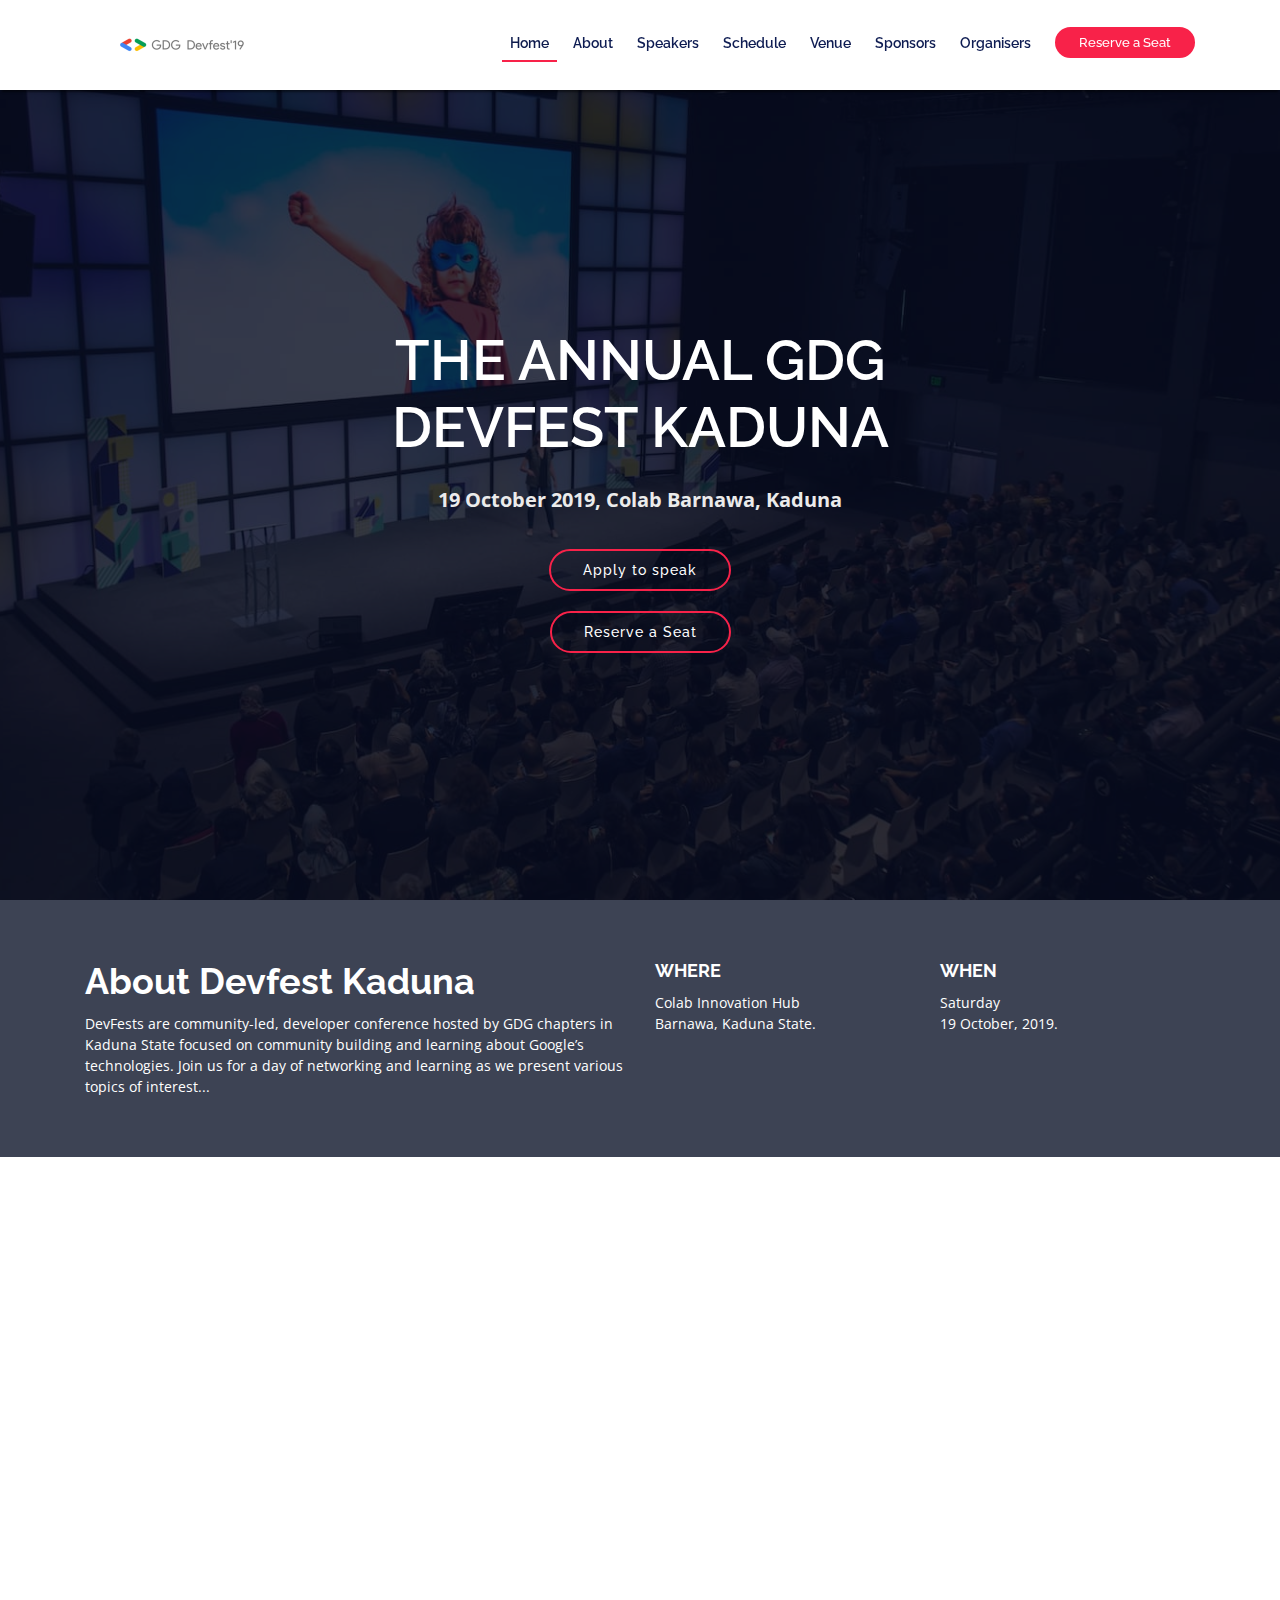
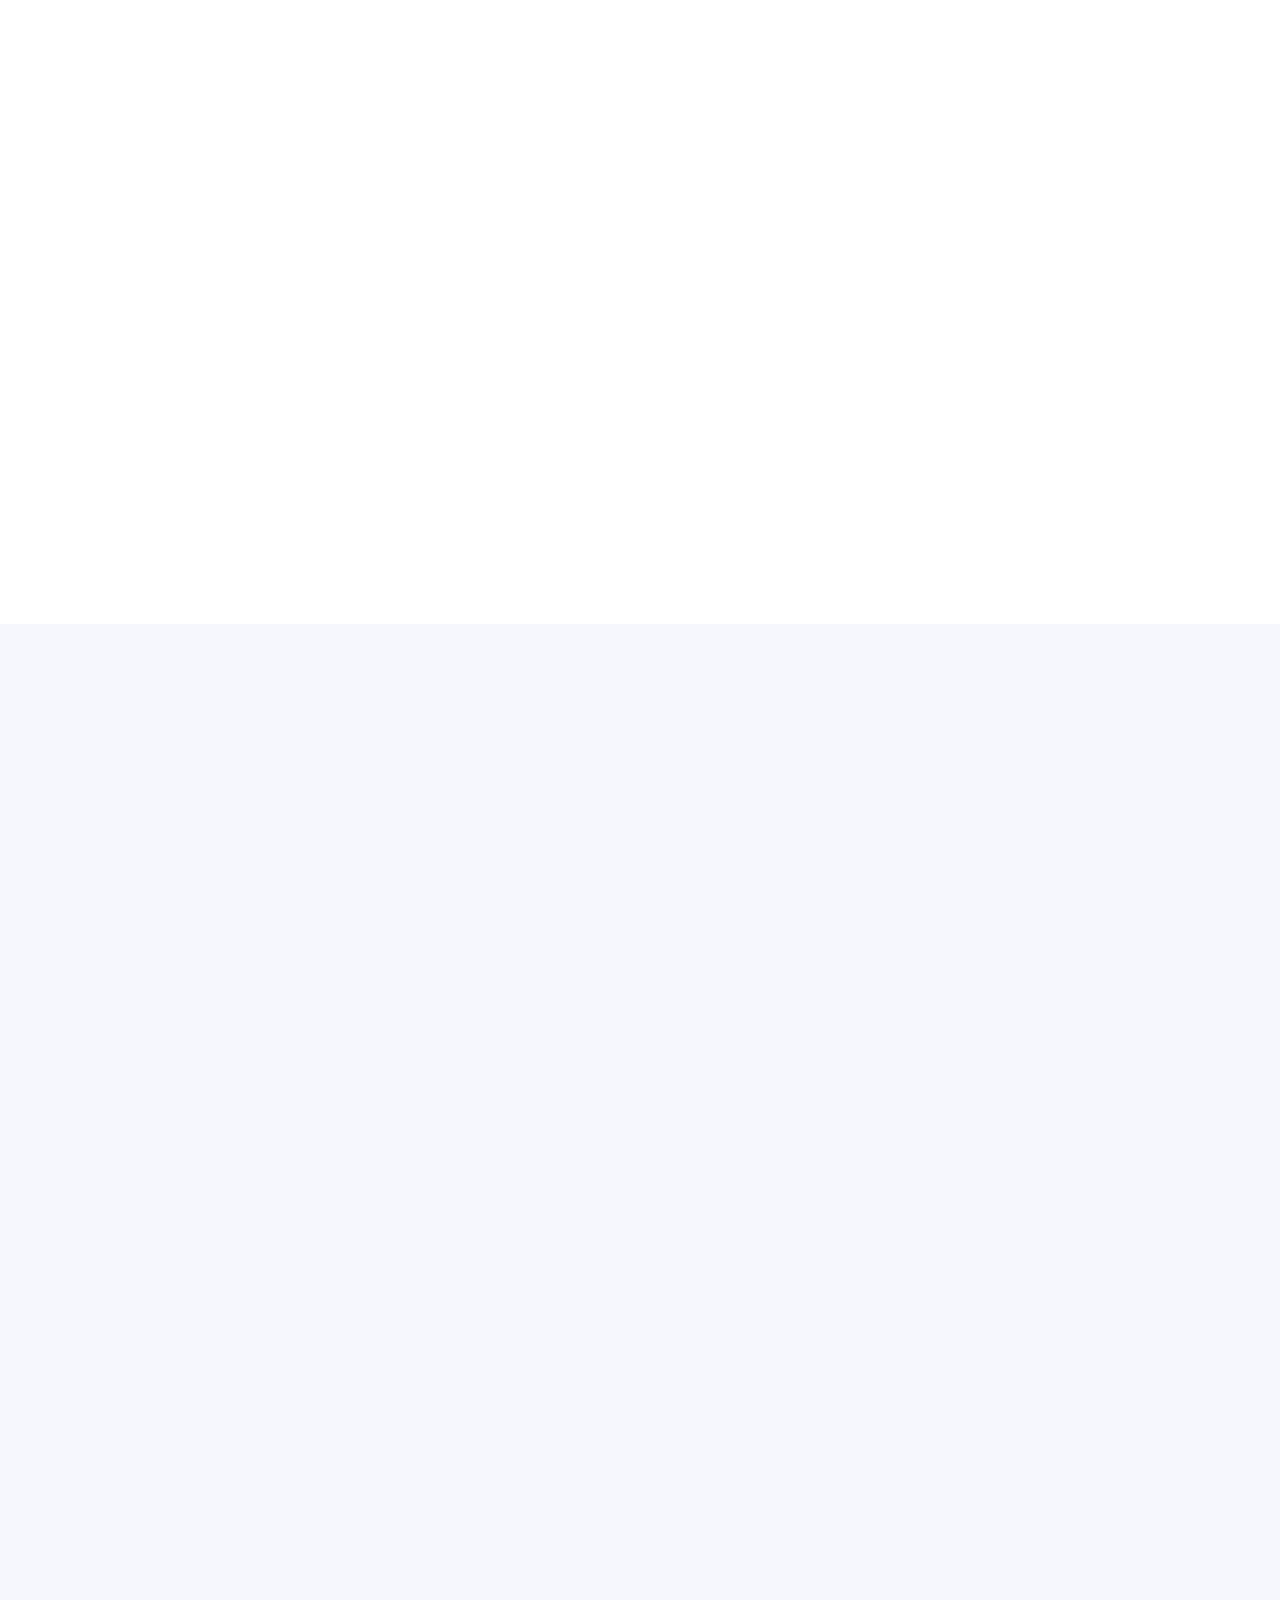
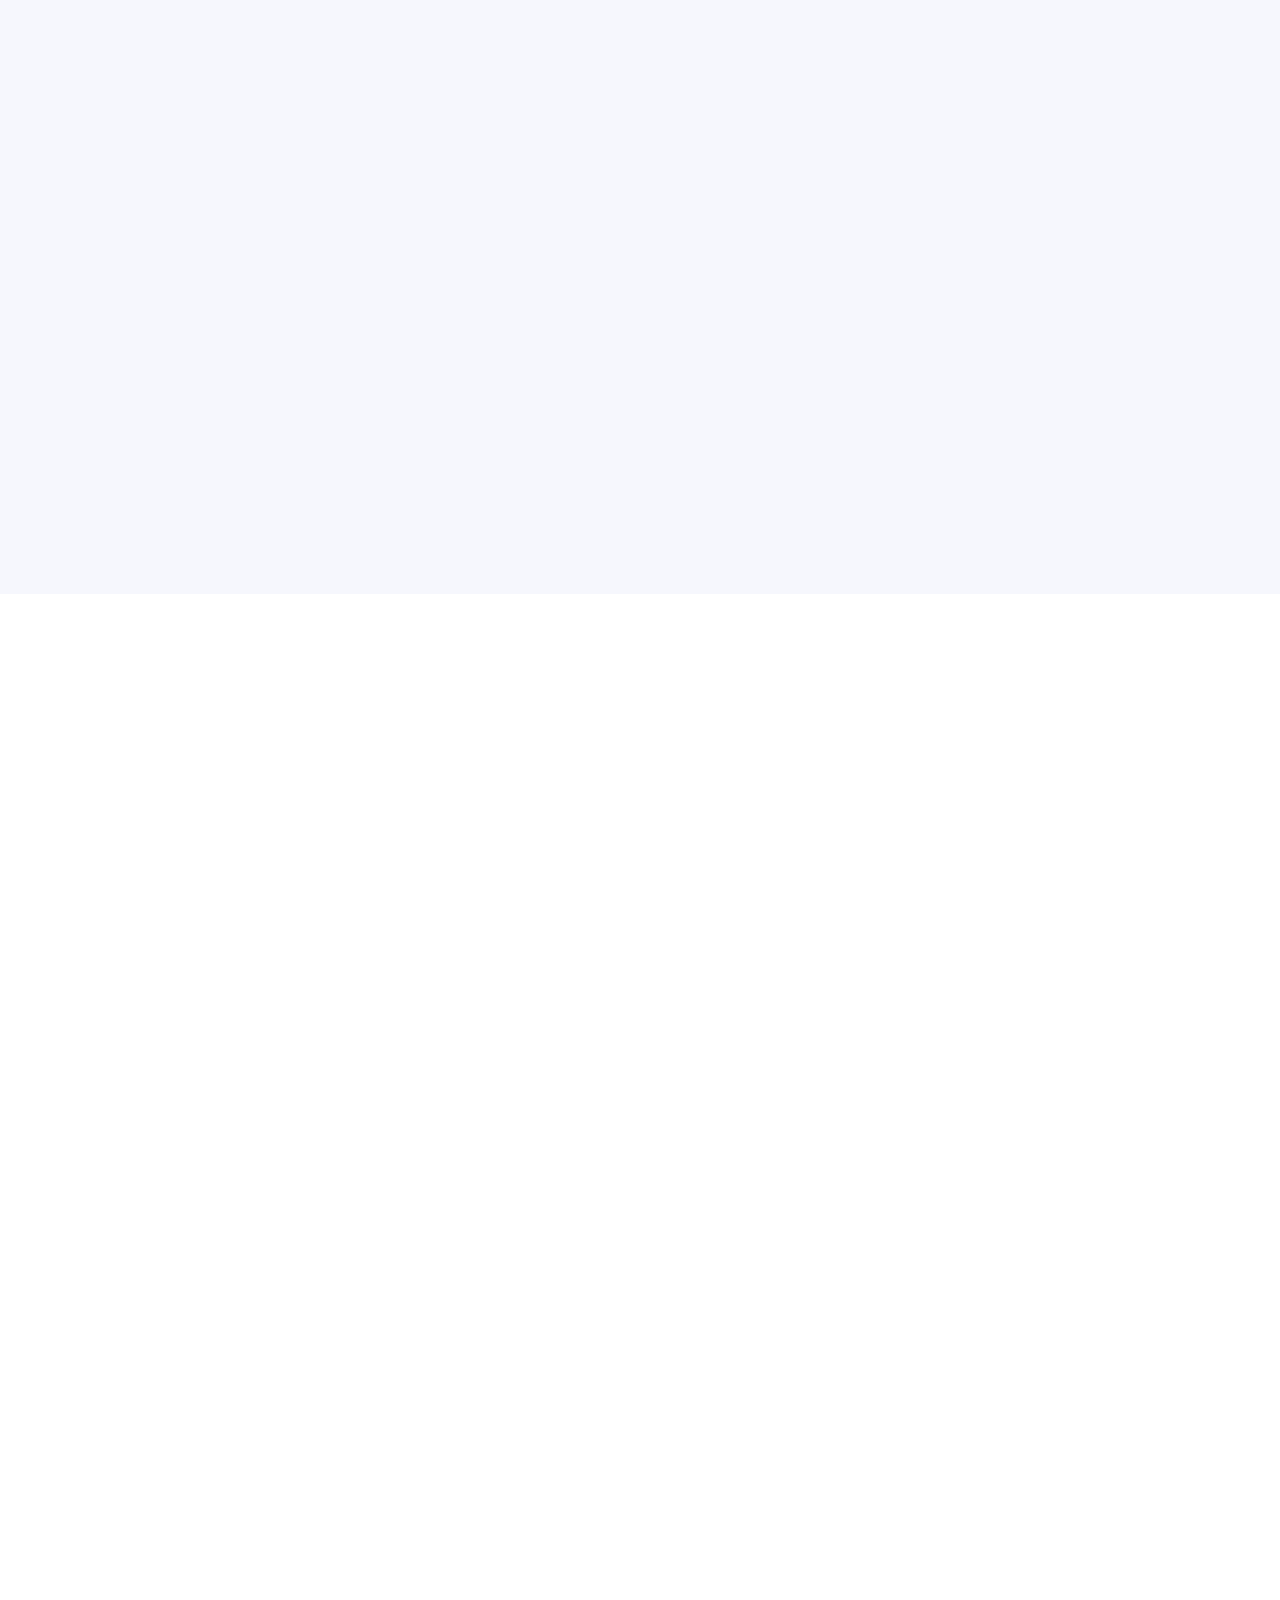
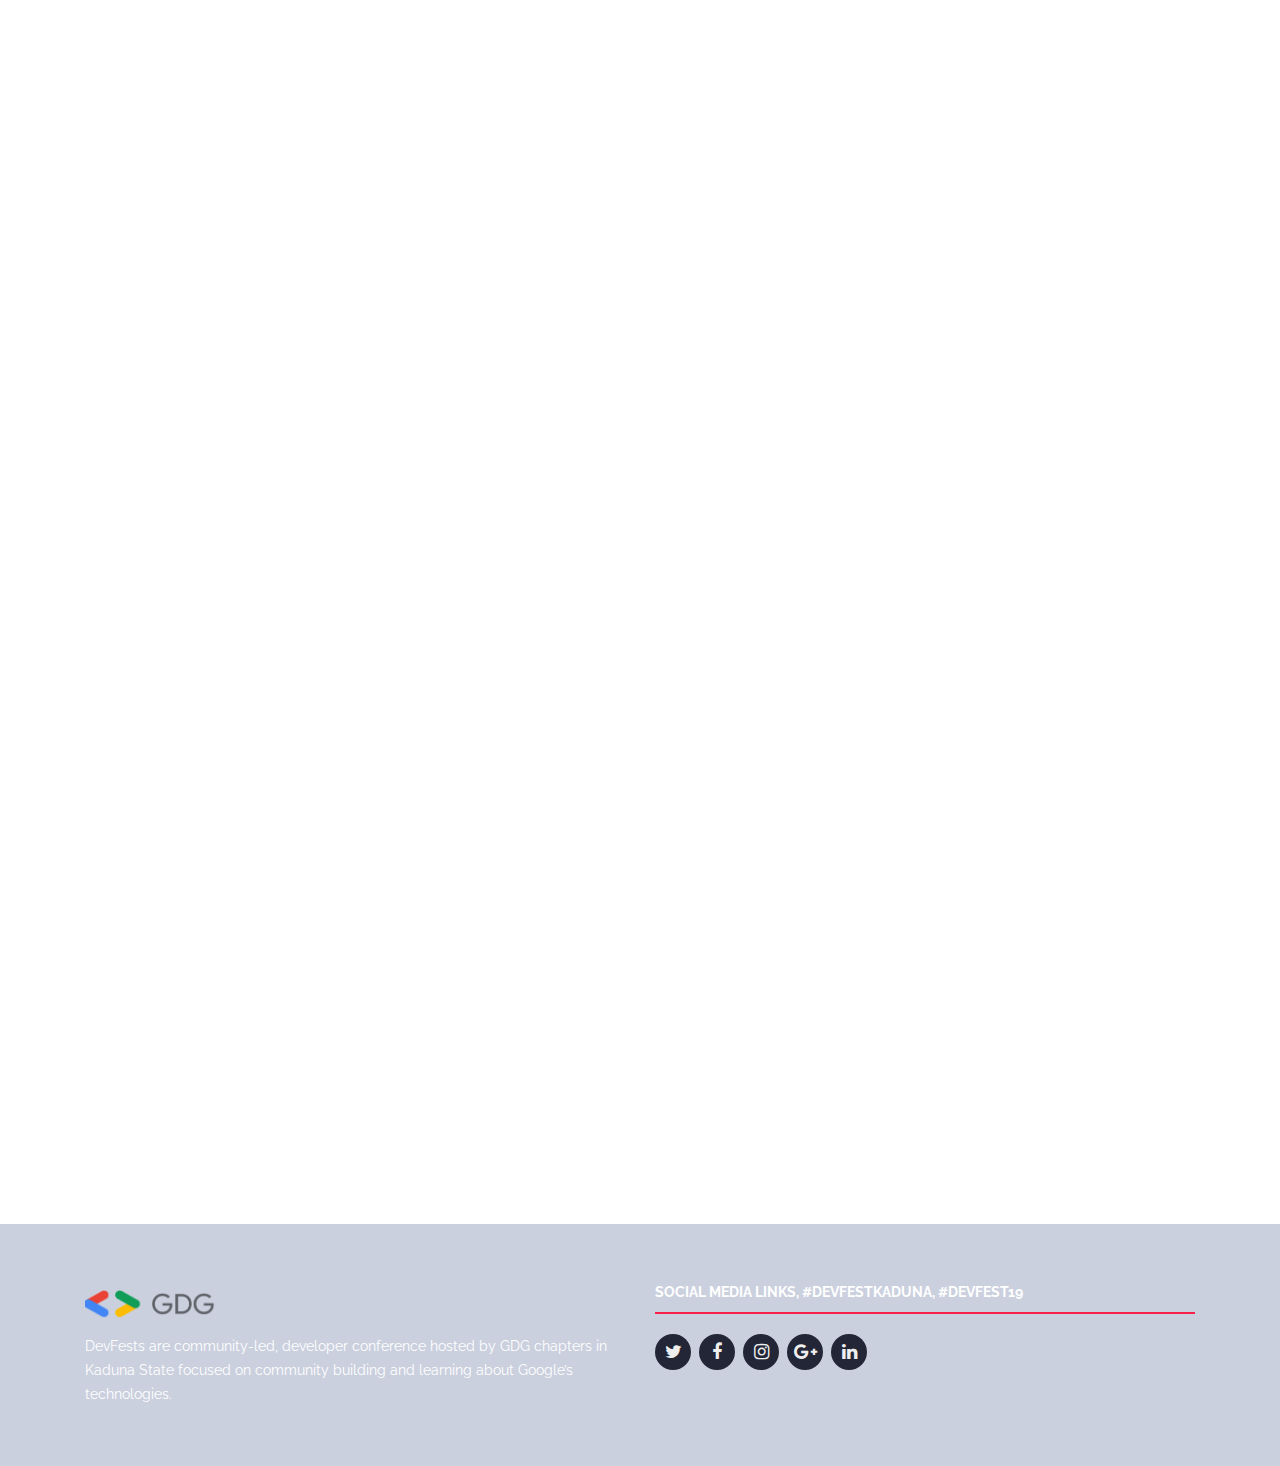
==== index.html @ f3fe5ee1 "Changed some images" ====
<!DOCTYPE html>
<html lang="en">

<head>
  <meta charset="utf-8">
  <title>Devfest - Kaduna 2019</title>
  <meta content="width=device-width, initial-scale=1.0" name="viewport">
  <meta content="" name="keywords">
  <meta content="" name="description">

  <!-- Favicons -->
  <link href="img/favicon.png" rel="icon">
  <link href="img/apple-touch-icon.png" rel="apple-touch-icon">

  <!-- Google Fonts -->
  <link href="https://fonts.googleapis.com/css?family=Open+Sans:300,300i,400,400i,700,700i|Raleway:300,400,500,700,800" rel="stylesheet">

  <!-- Bootstrap CSS File -->
  <link href="lib/bootstrap/css/bootstrap.min.css" rel="stylesheet">

  <!-- Libraries CSS Files -->
  <link href="lib/font-awesome/css/font-awesome.min.css" rel="stylesheet">
  <link href="lib/animate/animate.min.css" rel="stylesheet">
  <link href="lib/venobox/venobox.css" rel="stylesheet">
  <link href="lib/owlcarousel/assets/owl.carousel.min.css" rel="stylesheet">

  <!-- Main Stylesheet File -->
  <link href="css/style.css" rel="stylesheet">

</head>

<body>

  <!--==========================
    Header
  ============================-->
  <header id="header">
    <div class="container">

      <div id="logo" class="pull-left">
        <!-- Uncomment below if you prefer to use a text logo -->
        <!-- <h1><a href="#main">Devfest<span>o</span>Kaduna</a></h1> -->
        <a href="#intro" class="scrollto"><img src="img/devfest.png" alt="" title=""></a>
      </div>

      <nav id="nav-menu-container">
        <ul class="nav-menu">
          <li class="menu-active"><a href="#intro">Home</a></li>
          <li><a href="#about">About</a></li>
          <li><a href="#speakers">Speakers</a></li>
          <li><a href="#schedule">Schedule</a></li>
          <li><a href="#venue">Venue</a></li>
          <li><a href="#sponsors">Sponsors</a></li>
          <li><a href="#organisers">Organisers</a></li>
          <li class="reserve"><a href="https://www.meetup.com/GCDCKaduna/events/262393968/">Reserve a Seat</a></li>
        </ul>
      </nav><!-- #nav-menu-container -->
    </div>
  </header><!-- #header -->

  <!--==========================
    Intro Section
  ============================-->
  <section id="intro">
    <div class="intro-container wow fadeIn">
      <h1 class="mb-4 pb-0">The Annual GDG<br> DEVFEST Kaduna</h1>
      <p class="mb-4 pb-0">19 October 2019, Colab Barnawa, Kaduna</p>
      <a href="https://forms.gle/TFQgz3A8ySvVRJBF6" class="about-btn">Apply to speak</a>
      <a href="https://www.meetup.com/GCDCKaduna/events/262393968/" class="about-btn">Reserve a Seat</a>
    </div>
  </section>

  <main id="main">

    <!--==========================
      About Section
    ============================-->
    <section id="about">
      <div class="container">
        <div class="row">
          <div class="col-lg-6">
            <h2>About Devfest Kaduna</h2>
            <p>DevFests are community-led, developer conference hosted by GDG chapters in Kaduna State 
              focused on community building and learning about Google’s technologies.
              Join us for a day of networking and learning as we present various topics of interest...</p>
          </div>
          <div class="col-lg-3">
            <h3>Where</h3>
            <p>Colab Innovation Hub <br>Barnawa, Kaduna State.</p>
          </div>
          <div class="col-lg-3">
            <h3>When</h3>
            <p>Saturday <br>19 October, 2019.</p>
          </div>
        </div>
      </div>
    </section>

    <!--==========================
      Speakers Section
    ============================-->
    <section id="speakers" class="wow fadeInUp">
      <div class="container">
        <div class="section-header">
          <h2>Event Speakers</h2>
          <p>Best in class expert speakers who have extensive knowledge of the topic. All speakers are curated by the panel of experts.</p>
          <div class=" row mt-4 justify-content-center">
            <a href="https://forms.gle/TFQgz3A8ySvVRJBF6" class="about-btn">Apply to speak</a>
          </div>
        </div>

        <div class="row">
          <div class="col-lg-4 col-md-6">
            <div class="speaker">
              <img src="img/speakers/user_male.jpg" alt="Speaker 1" class="img-fluid">
              <div class="details">
                <h3><a href="speaker-details.html">Brenden Legros</a></h3>
                <p>Quas alias incidunt</p>
                <div class="social">
                  <a href=""><i class="fa fa-twitter"></i></a>
                  <a href=""><i class="fa fa-facebook"></i></a>
                  <a href=""><i class="fa fa-google-plus"></i></a>
                  <a href=""><i class="fa fa-linkedin"></i></a>
                </div>
              </div>
            </div>
          </div>
          <div class="col-lg-4 col-md-6">
            <div class="speaker">
              <img src="img/speakers/user_male.jpg" alt="Speaker 2" class="img-fluid">
              <div class="details">
                <h3><a href="speaker-details.html">Hubert Hirthe</a></h3>
                <p>Consequuntur odio aut</p>
                <div class="social">
                  <a href=""><i class="fa fa-twitter"></i></a>
                  <a href=""><i class="fa fa-facebook"></i></a>
                  <a href=""><i class="fa fa-google-plus"></i></a>
                  <a href=""><i class="fa fa-linkedin"></i></a>
                </div>
              </div>
            </div>
          </div>
          <div class="col-lg-4 col-md-6">
            <div class="speaker">
              <img src="img/speakers/user_female.jpg" alt="Speaker 3" class="img-fluid">
              <div class="details">
                <h3><a href="speaker-details.html">Cole Emmerich</a></h3>
                <p>Fugiat laborum et</p>
                <div class="social">
                  <a href=""><i class="fa fa-twitter"></i></a>
                  <a href=""><i class="fa fa-facebook"></i></a>
                  <a href=""><i class="fa fa-google-plus"></i></a>
                  <a href=""><i class="fa fa-linkedin"></i></a>
                </div>
              </div>
            </div>
          </div>
          <div class="col-lg-4 col-md-6">
            <div class="speaker">
              <img src="img/speakers/user_male.jpg" alt="Speaker 4" class="img-fluid">
              <div class="details">
                <h3><a href="speaker-details.html">Jack Christiansen</a></h3>
                <p>Debitis iure vero</p>
                <div class="social">
                  <a href=""><i class="fa fa-twitter"></i></a>
                  <a href=""><i class="fa fa-facebook"></i></a>
                  <a href=""><i class="fa fa-google-plus"></i></a>
                  <a href=""><i class="fa fa-linkedin"></i></a>
                </div>
              </div>
            </div>
          </div>
          <div class="col-lg-4 col-md-6">
            <div class="speaker">
              <img src="img/speakers/user_female.jpg" alt="Speaker 5" class="img-fluid">
              <div class="details">
                <h3><a href="speaker-details.html">Alejandrin Littel</a></h3>
                <p>Qui molestiae natus</p>
                <div class="social">
                  <a href=""><i class="fa fa-twitter"></i></a>
                  <a href=""><i class="fa fa-facebook"></i></a>
                  <a href=""><i class="fa fa-google-plus"></i></a>
                  <a href=""><i class="fa fa-linkedin"></i></a>
                </div>
              </div>
            </div>
          </div>
          <div class="col-lg-4 col-md-6">
            <div class="speaker">
              <img src="img/speakers/user_male.jpg" alt="Speaker 6" class="img-fluid">
              <div class="details">
                <h3><a href="speaker-details.html">Willow Trantow</a></h3>
                <p>Non autem dicta</p>
                <div class="social">
                  <a href=""><i class="fa fa-twitter"></i></a>
                  <a href=""><i class="fa fa-facebook"></i></a>
                  <a href=""><i class="fa fa-google-plus"></i></a>
                  <a href=""><i class="fa fa-linkedin"></i></a>
                </div>
              </div>
            </div>
          </div>
        </div>
      </div>

    </section>

    <!--==========================
      Schedule Section
    ============================-->
    <section id="schedule" class="section-with-bg">
      <div class="container wow fadeInUp">
        <div class="section-header">
          <h2>Event Schedule</h2>
          <p>Here is our event schedule</p>
        </div>


        <h3 class="sub-heading">This event is completely free, and you get to catch up wilth the 
          latest google techonlogies and swags will be available with some awesome perks and goodies!</h3>

        <div class="row justify-content-center">

          <!-- Schedule Day -->
          <div class="col-lg-9 fade show active" id="day-1">

            <div class="row schedule-item">
              <div class="col-md-2"><time>09:00 AM</time></div>
              <div class="col-md-10">
                <h4>Arrivals & Registration</h4>
                <p>Attendees are expected to register before entering the event hall.</p>
              </div>
            </div>

            <div class="row schedule-item">
              <div class="col-md-2"><time>10:00 AM</time></div>
              <div class="col-md-10">
                <h4>Networking</h4>
                <p>Ice Breaker and Networking</p>
              </div>
            </div>

            <div class="row schedule-item">
              <div class="col-md-2"><time>10:30 AM</time></div>
              <div class="col-md-10">
                <div class="speaker">
                  <img src="img/speakers/user.jpg" alt="Speaker name">
                </div>
                <h4>Keynote <span>Speaker name</span></h4>
                <p>Devfest Keynote.</p>
              </div>
            </div>

            <div class="row schedule-item">
              <div class="col-md-2"><time>10:00 AM</time></div>
              <div class="col-md-10">
                <h4>Breakfast</h4>
                <p>Breakfast for all attendees</p>
              </div>
            </div>

            <div class="row schedule-item">
              <div class="col-md-2"><time>11:00 AM</time></div>
              <div class="col-md-10">
                <div class="speaker">
                  <img src="img/speakers/user.jpg" alt="Speaker's name">
                </div>
                <h4>Topic of discussion. <span>Speaker's name</span></h4>
                <p>Topic description...</p>
              </div>
            </div>

            <div class="row schedule-item">
              <div class="col-md-2"><time>11:30 AM</time></div>
              <div class="col-md-10">
                <div class="speaker">
                  <img src="img/speakers/user.jpg" alt="Speaker's name">
                </div>
                <h4>Topic of discussion. <span>Speaker's name</span></h4>
                <p>Topic description...</p>
              </div>
            </div>

            <div class="row schedule-item">
              <div class="col-md-2"><time>12:00 PM</time></div>
              <div class="col-md-10">
                <div class="speaker">
                  <img src="img/speakers/user.jpg" alt="Speaker's name">
                </div>
                <h4>Topic of discussion.  <span>Speaker's name</span></h4>
                <p>Topic description...</p>
              </div>
            </div>

            <div class="row schedule-item">
              <div class="col-md-2"><time>12:30 PM</time></div>
              <div class="col-md-10">
                <div class="speaker">
                  <img src="img/speakers/user.jpg" alt="Speaker's name">
                </div>
                <h4>Topic of discussion.  <span>Speaker's name</span></h4>
                <p>Topic description...</p>
              </div>
            </div>

            <div class="row schedule-item">
              <div class="col-md-2"><time>01:00 PM</time></div>
              <div class="col-md-10">
                <div class="speaker">
                  <img src="img/speakers/user.jpg" alt="Speaker's name">
                </div>
                <h4>Topic of discussion.  <span>Speaker's name</span></h4>
                <p>Topic description...</p>
              </div>
            </div>

            <div class="row schedule-item">
              <div class="col-md-2"><time>01:30 PM</time></div>
              <div class="col-md-10">
                <div class="speaker">
                  <img src="img/speakers/user.jpg" alt="Speaker's name">
                </div>
                <h4>Topic of discussion.  <span>Speaker's name</span></h4>
                <p>Topic description...</p>
              </div>
            </div>

            <div class="row schedule-item">
              <div class="col-md-2"><time>02:00 PM</time></div>
              <div class="col-md-10">
                <div class="speaker">
                  <img src="img/speakers/user.jpg" alt="Speaker's name">
                </div>
                <h4>Topic of discussion.  <span>Speaker's name</span></h4>
                <p>Topic description...</p>
              </div>
            </div>

            <div class="row schedule-item">
              <div class="col-md-2"><time>02:30 PM</time></div>
              <div class="col-md-10">
                <h4>Launch</h4>
                <p>Launch for all attendees</p>
              </div>
            </div>

            <div class="row schedule-item">
              <div class="col-md-2"><time>03:00 PM</time></div>
              <div class="col-md-10">
                <h4>Closing.</h4>
                <p>Closing and taking of group pictures</p>
              </div>
            </div>

          </div>
          <!-- Schedule Day-->

        </div>

      </div>

    </section>

    <!--==========================
      Venue Section
    ============================-->
    <section id="venue" class="wow fadeInUp">

      <div class="container-fluid">

        <div class="section-header">
          <h2>Event Venue</h2>
          <p>Event venue location info and gallery</p>
        </div>

        <div class="row no-gutters">
          <div class="col-lg-6 venue-map">
            <iframe src="https://www.google.com/maps/embed?pb=!1m18!1m12!1m3!1d3923.236275060262!2d7.425836764438933!3d10.482031267425617!2m3!1f0!2f0!3f0!3m2!1i1024!2i768!4f13.1!3m3!1m2!1s0x104d3584af3a5cf7%3A0x762b15300c9a108f!2sCoLab!5e0!3m2!1sen!2sng!4v1561653774722!5m2!1sen!2sng" frameborder="0" style="border:0" allowfullscreen></iframe>
          </div>

          <div class="col-lg-6 venue-info">
            <div class="row justify-content-center">
              <div class="col-11 col-lg-8">
                <h3>Colab Barnawa, Kaduna.</h3>
                <p>Address: No. 4 Barnawa Close,Off Challawa Crescent, Barnawa, Kaduna. 
                  <br/> Phone: 
                  +2349072090000, +234815555699 
                  <br/>Email: hi@colab.com.ng
                </p>
              </div>
            </div>
          </div>
        </div>

      </div>

      <div class="container-fluid venue-gallery-container">
        <div class="row no-gutters">

          <div class="col-lg-3 col-md-4">
            <div class="venue-gallery">
              <a href="img/venue-gallery/11.png" class="venobox" data-gall="venue-gallery">
                <img src="img/venue-gallery/11.png" alt="" class="img-fluid">
              </a>
            </div>
          </div>

          <div class="col-lg-3 col-md-4">
            <div class="venue-gallery">
              <a href="img/venue-gallery/22.jpg" class="venobox" data-gall="venue-gallery">
                <img src="img/venue-gallery/22.jpg" alt="" class="img-fluid">
              </a>
            </div>
          </div>

          <div class="col-lg-3 col-md-4">
            <div class="venue-gallery">
              <a href="img/venue-gallery/33.jpg" class="venobox" data-gall="venue-gallery">
                <img src="img/venue-gallery/33.jpg" alt="" class="img-fluid">
              </a>
            </div>
          </div>

          <div class="col-lg-3 col-md-4">
            <div class="venue-gallery">
              <a href="img/venue-gallery/44.png" class="venobox" data-gall="venue-gallery">
                <img src="img/venue-gallery/44.png" alt="" class="img-fluid">
              </a>
            </div>
          </div>

        </div>
      </div>

    </section>

    <!--==========================
      Sponsors Section
    ============================-->
    <section id="sponsors" class="section-with-bg wow fadeInUp">

      <div class="container">
        <div class="section-header">
          <h2>Sponsors</h2>
        </div>

        <div class="row no-gutters sponsors-wrap clearfix">

          <div class="col-lg-4 col-md-4 col-xs-6">
            <div class="sponsor-logo">
              <img src="img/sponsors/googledevs.png" title="google developers"  class="img-fluid" alt="google logo">
            </div>
          </div>
          
          <div class="col-lg-4 col-md-4 col-xs-6">
            <div class="sponsor-logo">
              <img src="img/sponsors/payant-blue.png" title="payant"  class="img-fluid" alt="payant logo">
            </div>
          </div>
        
          <div class="col-lg-4 col-md-4 col-xs-6">
            <div class="sponsor-logo">
              <img src="img/sponsors/colab.png" title="colab kaduna"  class="img-fluid" alt="colab logo">
            </div>
          </div>
          
          <div class="col-lg-4 col-md-4 col-xs-6">
            <div class="sponsor-logo">
              <img src="img/sponsors/schoolmo.png" title="schoolmo"  class="img-fluid" alt="schoolmo logo">
            </div>
          </div>
          
          <div class="col-lg-4 col-md-4 col-xs-6">
            <div class="sponsor-logo">
              <img src="img/sponsors/villaria.png" title="villaria ventures" class="img-fluid" alt="Villaria Ventures logo">
            </div>
          </div>

        </div>

      </div>

    </section>
    
    <!--==========================
      F.A.Q Section
    ============================-->
    <section id="faq" class="wow fadeInUp">

      <div class="container">

        <div class="section-header">
          <h2>F.A.Q </h2>
        </div>

        <div class="row justify-content-center">
          <div class="col-lg-9">
              <ul id="faq-list">

              <li class="main">
                  <a data-toggle="collapse" href="#faq3" class="open collapsed">Dates and location <i class="fa fa-minus-circle"></i></a>
                  <div id="faq3" class="collapse" data-parent="#faq-list">
                    <p>
                      GDG DevFest Kaduna will take place on the 19th of October in Kaduna at Colab Inovation Hub Barnawa (off Challawa Crescent), Kaduna.
                      <h6>Stay Informed</h6>
                      To stay up to date on the latest information on sessions, speakers, and activities, be sure to visit the DevFest website, 
                      RSVP on <a href="https://www.meetup.com/GCDCKaduna/events/262393968/">Meetup</a> and follow us on <a href="#">Twitter</a>. 
                      You can also follow and join the social conversation about GDG DevFest Kaduna 
                      via official hashtags #devfestkaduna and #Devfest19. In addition, we'll be emailing important information to all registered attendees, 
                      along with check-in instructions prior to the conference.
                    </p>
                  </div>
                </li>
      
                <li class="main">
                  <a data-toggle="collapse" href="#faq2" class="open collapsed">Attendance Details <i class="fa fa-minus-circle"></i></a>
                  <div id="faq2" class="collapse" data-parent="#faq-list">
                    <p>
                      <h6>Language</h6>
                      <p>All presentations at GDG DevFest Ukraine will be in English.</p>
                      <h6>Pro Tips</h6>
                      <p>Here are some useful tips to navigate your way through the conference:
                        <ul>
                          <li>Lost & Found: Will be located at the Conference Info Desk (Registration point) during event hours. 
                            Any items left overnight will be turned over to the Colab Personel.</li>
                          <li>Lunch: Attendees are invited to have a lunch at one of the halls at Colab Innovation Hub.</li>
                          <li>After Hours: some after hours info....</li>
                        </ul>
                      </p>
                      <h6>Badges & Badge Pick-up</h6>
                      <p> To expedite the check-in process, we’ll begin badge pick-up on the event day, October 19, at the event venue. 
                      Make sure to reister on our meetup page to have your name printed on your badge, as we’ll need to verify it prior to assigning you 
                      your GDG DevFest Kaduna badge. If you haven't registered online, you'll need to be registered at the event venue before entering the conference hall.</p>
                      <h6>No Soliciting</h6>
                      <p>No solicitation or selling of items or services is allowed at GDG DevFest Kaduna. Any attendee conducting these activities may be removed from the conference.</p>
                    </p>
                  </div>
                </li>
      
              </ul>
          </div>
        </div>

      </div>

    </section>

    <!--==========================
      Organisers Section
    ============================-->
    <section id="organisers" class="section-with-bg wow fadeInUp">

      <div class="container">
        <div class="section-header">
          <h2>Organisers</h2>
        </div>

        <div class="row no-gutters organisers-wrap clearfix">

          <div class="col-lg-4 col-md-4 col-xs-6">
            <div class="organiser-logo">
              <img src="img/organisers/cloudkd.png" class="img-fluid" alt="">
            </div>
          </div>
          
          <div class="col-lg-4 col-md-4 col-xs-6">
            <div class="organiser-logo">
              <img src="img/organisers/kafanchan.png" class="img-fluid" alt="">
            </div>
          </div>
          
          <div class="col-lg-4 col-md-4 col-xs-6">
            <div class="organiser-logo">
              <img src="img/organisers/dsckasu.png" class="img-fluid" alt="">
            </div>
          </div>
          
        </div>

      </div>

    </section>

  </main>


  <!--==========================
    Footer
  ============================-->
  <footer id="footer">
    <div class="footer-top">
      <div class="container">
        <div class="row">

          <div class="col-lg-6 col-md-6 footer-info">
            <img src="img/logo.png" alt="TheEvenet">
            <p>DevFests are community-led, developer conference hosted by GDG chapters in Kaduna State focused on community building and learning about Google’s technologies.</p>
          </div>

          <div class="col-lg-6 col-md-6 footer-contact">
            <h4>Social media links, #devfestkaduna, #Devfest19</h4>
            <div class="social-links">
              <a href="#" class="twitter"><i class="fa fa-twitter"></i></a>
              <a href="#" class="facebook"><i class="fa fa-facebook"></i></a>
              <a href="#" class="instagram"><i class="fa fa-instagram"></i></a>
              <a href="#" class="google-plus"><i class="fa fa-google-plus"></i></a>
              <a href="#" class="linkedin"><i class="fa fa-linkedin"></i></a>
            </div>

          </div>

        </div>
      </div>
    </div>

  </footer><!-- #footer -->

  <a href="#" class="back-to-top"><i class="fa fa-angle-up"></i></a>

  <!-- JavaScript Libraries -->
  <script src="lib/jquery/jquery.min.js"></script>
  <script src="lib/jquery/jquery-migrate.min.js"></script>
  <script src="lib/bootstrap/js/bootstrap.bundle.min.js"></script>
  <script src="lib/easing/easing.min.js"></script>
  <script src="lib/superfish/hoverIntent.js"></script>
  <script src="lib/superfish/superfish.min.js"></script>
  <script src="lib/wow/wow.min.js"></script>
  <script src="lib/venobox/venobox.min.js"></script>
  <script src="lib/owlcarousel/owl.carousel.min.js"></script>


  <!-- Main Javascript File -->
  <script src="js/main.js"></script>
</body>

</html>
---- lib/venobox/venobox.css ----
/* ------ venobox.css --------*/
.vbox-overlay *, .vbox-overlay *:before, .vbox-overlay *:after{
    -webkit-backface-visibility: hidden;
    -webkit-box-sizing:border-box;
    -moz-box-sizing:border-box;
    box-sizing:border-box;
}
.vbox-overlay * { 
    -webkit-backface-visibility: visible;
    backface-visibility: visible;
}
.vbox-overlay{
    display: -webkit-flex;
    display: flex;
    -webkit-flex-direction: column;
    flex-direction: column;
    -webkit-justify-content: center;
    justify-content: center;
    -webkit-align-items: center;
    align-items: center;
    position: fixed;
    left: 0;
    top: 0;
    bottom: 0;
    right: 0;
    z-index: 1040;
    -webkit-transform:translateZ(1000px);
    transform: translateZ(1000px);
    transform-style: preserve-3d;
}

/* ----- navigation ----- */
.vbox-title{
    width: 100%;
    height: 40px;
    float: left;
    text-align: center;
    line-height: 28px;
    font-size: 12px;
    padding: 6px 40px;
    overflow: hidden;
    position: fixed;
    display: none;
    left: 0;
    z-index: 1050;
}
.vbox-close{
    cursor: pointer;
    position: fixed;
    top: 15px;
    right: 15px;
    width: 48px;
    height: 48px;
    display: block;
    background-position:10px center;
    overflow: hidden;
    font-size: 48px;
    line-height: 1;
    text-align: center;
    z-index: 1050;
}
.vbox-num{
    cursor: pointer;
    position: fixed;
    left: 0;
    height: 40px;
    display: block;
    overflow: hidden;
    line-height: 28px;
    font-size: 12px;
    padding: 6px 10px;
    display: none;
    z-index: 1050;
}
/* ----- navigation ARROWS ----- */
.vbox-next, .vbox-prev{
    position: fixed;
    top: 50%;
    margin-top: -15px;
    overflow: hidden;
    cursor: pointer;
    display: block;
    width: 45px;
    height: 45px;
    z-index: 1050;
}
.vbox-next span, .vbox-prev span{
    position: relative;
    width: 20px;
    height: 20px;
    border: 2px solid transparent;
    border-top-color: #B6B6B6;
    border-right-color: #B6B6B6;
    text-indent: -100px;
    position: absolute;
    top: 8px;
    display: block;
}
.vbox-prev{
    left: 15px;
}
.vbox-next{
    right: 30px;
}
.vbox-prev span{
    left: 10px;
    -ms-transform: rotate(-135deg);
    -webkit-transform: rotate(-135deg);
    transform: rotate(-135deg);
}
.vbox-next span{
    -ms-transform: rotate(45deg);
    -webkit-transform: rotate(45deg);
    transform: rotate(45deg);
    right: 10px;
}
/* ------- inline window ------ */
.vbox-inline{
    width: 420px;
    height: 315px;
    height: 70vh;
    padding: 10px;
    background: #fff;
    margin: 0 auto;
    overflow: auto;
    text-align: left;
}
/* ------- Video & iFrames window ------ */
.venoframe{
    max-width: 100%;
    width: 100%;
    border: none;
    width: 100%;
    height: 260px;
    height: 70vh;
}
.venoframe.vbvid{
    height: 260px;
}
@media (min-width: 768px) {
    .venoframe, .vbox-inline{
        width: 90%;
        height: 360px;
        height: 70vh;
    }
    .venoframe.vbvid{
        width: 640px;
        height: 360px;
    }
}
@media (min-width: 992px) {
    .venoframe, .vbox-inline{
        max-width: 1200px;
        width: 80%;
        height: 540px;
        height: 70vh;
    }
    .venoframe.vbvid{
        width: 960px;
        height: 540px;
    }
}
/* 
Please do NOT edit this part! 
or at least read this note: http://i.imgur.com/7C0ws9e.gif
*/
.vbox-open{
    overflow: hidden;
}
.vbox-container{
    position: absolute;
    left: 0;
    right: 0;
    top: 0;
    bottom: 0;
    overflow-x: hidden;
    overflow-y: auto;
    overflow-scrolling: touch;
    -webkit-overflow-scrolling: touch;
    z-index: 20;
    max-height: 100%;

}

.vbox-content{
    text-align: center;
    float: left;
    width: 100%;
    position: relative;
    overflow: hidden;
    padding: 20px 10px;
}
.vbox-container img{
    max-width: 100%;
    height: auto;
}
.figlio{
    max-width: 100%;
    text-align: initial;
    border: 8px solid rgba(255, 255, 255, 0.4);
}
img.figlio{
    -webkit-user-select: none;
-khtml-user-select: none;
-moz-user-select: none;
-o-user-select: none;
user-select: none;
}
.vbox-content.swipe-left{
    margin-left: -200px !important;
}
.vbox-content.swipe-right{
    margin-left: 200px !important;
}
.animated{
    webkit-transition: margin 300ms ease-out;
    transition: margin 300ms ease-out;
}
.animate-in{
    opacity: 1;
}
.animate-out{
    opacity: 0;
}
/* ---------- preloader ----------
 * SPINKIT 
 * http://tobiasahlin.com/spinkit/
-------------------------------- */
.sk-double-bounce,.sk-rotating-plane{width:40px;height:40px;margin:40px auto}.sk-rotating-plane{background-color:#333;-webkit-animation:sk-rotatePlane 1.2s infinite ease-in-out;animation:sk-rotatePlane 1.2s infinite ease-in-out}@-webkit-keyframes sk-rotatePlane{0%{-webkit-transform:perspective(120px) rotateX(0) rotateY(0);transform:perspective(120px) rotateX(0) rotateY(0)}50%{-webkit-transform:perspective(120px) rotateX(-180.1deg) rotateY(0);transform:perspective(120px) rotateX(-180.1deg) rotateY(0)}100%{-webkit-transform:perspective(120px) rotateX(-180deg) rotateY(-179.9deg);transform:perspective(120px) rotateX(-180deg) rotateY(-179.9deg)}}@keyframes sk-rotatePlane{0%{-webkit-transform:perspective(120px) rotateX(0) rotateY(0);transform:perspective(120px) rotateX(0) rotateY(0)}50%{-webkit-transform:perspective(120px) rotateX(-180.1deg) rotateY(0);transform:perspective(120px) rotateX(-180.1deg) rotateY(0)}100%{-webkit-transform:perspective(120px) rotateX(-180deg) rotateY(-179.9deg);transform:perspective(120px) rotateX(-180deg) rotateY(-179.9deg)}}.sk-double-bounce{position:relative}.sk-double-bounce .sk-child{width:100%;height:100%;border-radius:50%;background-color:#333;opacity:.6;position:absolute;top:0;left:0;-webkit-animation:sk-doubleBounce 2s infinite ease-in-out;animation:sk-doubleBounce 2s infinite ease-in-out}.sk-chasing-dots .sk-child,.sk-spinner-pulse,.sk-three-bounce .sk-child{background-color:#333;border-radius:100%}.sk-double-bounce .sk-double-bounce2{-webkit-animation-delay:-1s;animation-delay:-1s}@-webkit-keyframes sk-doubleBounce{0%,100%{-webkit-transform:scale(0);transform:scale(0)}50%{-webkit-transform:scale(1);transform:scale(1)}}@keyframes sk-doubleBounce{0%,100%{-webkit-transform:scale(0);transform:scale(0)}50%{-webkit-transform:scale(1);transform:scale(1)}}.sk-wave{margin:40px auto;width:50px;height:40px;text-align:center;font-size:10px}.sk-wave .sk-rect{background-color:#333;height:100%;width:6px;display:inline-block;-webkit-animation:sk-waveStretchDelay 1.2s infinite ease-in-out;animation:sk-waveStretchDelay 1.2s infinite ease-in-out}.sk-wave .sk-rect1{-webkit-animation-delay:-1.2s;animation-delay:-1.2s}.sk-wave .sk-rect2{-webkit-animation-delay:-1.1s;animation-delay:-1.1s}.sk-wave .sk-rect3{-webkit-animation-delay:-1s;animation-delay:-1s}.sk-wave .sk-rect4{-webkit-animation-delay:-.9s;animation-delay:-.9s}.sk-wave .sk-rect5{-webkit-animation-delay:-.8s;animation-delay:-.8s}@-webkit-keyframes sk-waveStretchDelay{0%,100%,40%{-webkit-transform:scaleY(.4);transform:scaleY(.4)}20%{-webkit-transform:scaleY(1);transform:scaleY(1)}}@keyframes sk-waveStretchDelay{0%,100%,40%{-webkit-transform:scaleY(.4);transform:scaleY(.4)}20%{-webkit-transform:scaleY(1);transform:scaleY(1)}}.sk-wandering-cubes{margin:40px auto;width:40px;height:40px;position:relative}.sk-wandering-cubes .sk-cube{background-color:#333;width:10px;height:10px;position:absolute;top:0;left:0;-webkit-animation:sk-wanderingCube 1.8s ease-in-out -1.8s infinite both;animation:sk-wanderingCube 1.8s ease-in-out -1.8s infinite both}.sk-chasing-dots,.sk-spinner-pulse{width:40px;height:40px;margin:40px auto}.sk-wandering-cubes .sk-cube2{-webkit-animation-delay:-.9s;animation-delay:-.9s}@-webkit-keyframes sk-wanderingCube{0%{-webkit-transform:rotate(0);transform:rotate(0)}25%{-webkit-transform:translateX(30px) rotate(-90deg) scale(.5);transform:translateX(30px) rotate(-90deg) scale(.5)}50%{-webkit-transform:translateX(30px) translateY(30px) rotate(-179deg);transform:translateX(30px) translateY(30px) rotate(-179deg)}50.1%{-webkit-transform:translateX(30px) translateY(30px) rotate(-180deg);transform:translateX(30px) translateY(30px) rotate(-180deg)}75%{-webkit-transform:translateX(0) translateY(30px) rotate(-270deg) scale(.5);transform:translateX(0) translateY(30px) rotate(-270deg) scale(.5)}100%{-webkit-transform:rotate(-360deg);transform:rotate(-360deg)}}@keyframes sk-wanderingCube{0%{-webkit-transform:rotate(0);transform:rotate(0)}25%{-webkit-transform:translateX(30px) rotate(-90deg) scale(.5);transform:translateX(30px) rotate(-90deg) scale(.5)}50%{-webkit-transform:translateX(30px) translateY(30px) rotate(-179deg);transform:translateX(30px) translateY(30px) rotate(-179deg)}50.1%{-webkit-transform:translateX(30px) translateY(30px) rotate(-180deg);transform:translateX(30px) translateY(30px) rotate(-180deg)}75%{-webkit-transform:translateX(0) translateY(30px) rotate(-270deg) scale(.5);transform:translateX(0) translateY(30px) rotate(-270deg) scale(.5)}100%{-webkit-transform:rotate(-360deg);transform:rotate(-360deg)}}.sk-spinner-pulse{-webkit-animation:sk-pulseScaleOut 1s infinite ease-in-out;animation:sk-pulseScaleOut 1s infinite ease-in-out}@-webkit-keyframes sk-pulseScaleOut{0%{-webkit-transform:scale(0);transform:scale(0)}100%{-webkit-transform:scale(1);transform:scale(1);opacity:0}}@keyframes sk-pulseScaleOut{0%{-webkit-transform:scale(0);transform:scale(0)}100%{-webkit-transform:scale(1);transform:scale(1);opacity:0}}.sk-chasing-dots{position:relative;text-align:center;-webkit-animation:sk-chasingDotsRotate 2s infinite linear;animation:sk-chasingDotsRotate 2s infinite linear}.sk-chasing-dots .sk-child{width:60%;height:60%;display:inline-block;position:absolute;top:0;-webkit-animation:sk-chasingDotsBounce 2s infinite ease-in-out;animation:sk-chasingDotsBounce 2s infinite ease-in-out}.sk-chasing-dots .sk-dot2{top:auto;bottom:0;-webkit-animation-delay:-1s;animation-delay:-1s}@-webkit-keyframes sk-chasingDotsRotate{100%{-webkit-transform:rotate(360deg);transform:rotate(360deg)}}@keyframes sk-chasingDotsRotate{100%{-webkit-transform:rotate(360deg);transform:rotate(360deg)}}@-webkit-keyframes sk-chasingDotsBounce{0%,100%{-webkit-transform:scale(0);transform:scale(0)}50%{-webkit-transform:scale(1);transform:scale(1)}}@keyframes sk-chasingDotsBounce{0%,100%{-webkit-transform:scale(0);transform:scale(0)}50%{-webkit-transform:scale(1);transform:scale(1)}}.sk-three-bounce{margin:40px auto;width:80px;text-align:center}.sk-three-bounce .sk-child{width:20px;height:20px;display:inline-block;-webkit-animation:sk-three-bounce 1.4s ease-in-out 0s infinite both;animation:sk-three-bounce 1.4s ease-in-out 0s infinite both}.sk-circle .sk-child:before,.sk-fading-circle .sk-circle:before{display:block;border-radius:100%;content:'';background-color:#333}.sk-three-bounce .sk-bounce1{-webkit-animation-delay:-.32s;animation-delay:-.32s}.sk-three-bounce .sk-bounce2{-webkit-animation-delay:-.16s;animation-delay:-.16s}@-webkit-keyframes sk-three-bounce{0%,100%,80%{-webkit-transform:scale(0);transform:scale(0)}40%{-webkit-transform:scale(1);transform:scale(1)}}@keyframes sk-three-bounce{0%,100%,80%{-webkit-transform:scale(0);transform:scale(0)}40%{-webkit-transform:scale(1);transform:scale(1)}}.sk-circle{margin:40px auto;width:40px;height:40px;position:relative}.sk-circle .sk-child{width:100%;height:100%;position:absolute;left:0;top:0}.sk-circle .sk-child:before{margin:0 auto;width:15%;height:15%;-webkit-animation:sk-circleBounceDelay 1.2s infinite ease-in-out both;animation:sk-circleBounceDelay 1.2s infinite ease-in-out both}.sk-circle .sk-circle2{-webkit-transform:rotate(30deg);-ms-transform:rotate(30deg);transform:rotate(30deg)}.sk-circle .sk-circle3{-webkit-transform:rotate(60deg);-ms-transform:rotate(60deg);transform:rotate(60deg)}.sk-circle .sk-circle4{-webkit-transform:rotate(90deg);-ms-transform:rotate(90deg);transform:rotate(90deg)}.sk-circle .sk-circle5{-webkit-transform:rotate(120deg);-ms-transform:rotate(120deg);transform:rotate(120deg)}.sk-circle .sk-circle6{-webkit-transform:rotate(150deg);-ms-transform:rotate(150deg);transform:rotate(150deg)}.sk-circle .sk-circle7{-webkit-transform:rotate(180deg);-ms-transform:rotate(180deg);transform:rotate(180deg)}.sk-circle .sk-circle8{-webkit-transform:rotate(210deg);-ms-transform:rotate(210deg);transform:rotate(210deg)}.sk-circle .sk-circle9{-webkit-transform:rotate(240deg);-ms-transform:rotate(240deg);transform:rotate(240deg)}.sk-circle .sk-circle10{-webkit-transform:rotate(270deg);-ms-transform:rotate(270deg);transform:rotate(270deg)}.sk-circle .sk-circle11{-webkit-transform:rotate(300deg);-ms-transform:rotate(300deg);transform:rotate(300deg)}.sk-circle .sk-circle12{-webkit-transform:rotate(330deg);-ms-transform:rotate(330deg);transform:rotate(330deg)}.sk-circle .sk-circle2:before{-webkit-animation-delay:-1.1s;animation-delay:-1.1s}.sk-circle .sk-circle3:before{-webkit-animation-delay:-1s;animation-delay:-1s}.sk-circle .sk-circle4:before{-webkit-animation-delay:-.9s;animation-delay:-.9s}.sk-circle .sk-circle5:before{-webkit-animation-delay:-.8s;animation-delay:-.8s}.sk-circle .sk-circle6:before{-webkit-animation-delay:-.7s;animation-delay:-.7s}.sk-circle .sk-circle7:before{-webkit-animation-delay:-.6s;animation-delay:-.6s}.sk-circle .sk-circle8:before{-webkit-animation-delay:-.5s;animation-delay:-.5s}.sk-circle .sk-circle9:before{-webkit-animation-delay:-.4s;animation-delay:-.4s}.sk-circle .sk-circle10:before{-webkit-animation-delay:-.3s;animation-delay:-.3s}.sk-circle .sk-circle11:before{-webkit-animation-delay:-.2s;animation-delay:-.2s}.sk-circle .sk-circle12:before{-webkit-animation-delay:-.1s;animation-delay:-.1s}@-webkit-keyframes sk-circleBounceDelay{0%,100%,80%{-webkit-transform:scale(0);transform:scale(0)}40%{-webkit-transform:scale(1);transform:scale(1)}}@keyframes sk-circleBounceDelay{0%,100%,80%{-webkit-transform:scale(0);transform:scale(0)}40%{-webkit-transform:scale(1);transform:scale(1)}}.sk-cube-grid{width:40px;height:40px;margin:40px auto}.sk-cube-grid .sk-cube{width:33.33%;height:33.33%;background-color:#333;float:left;-webkit-animation:sk-cubeGridScaleDelay 1.3s infinite ease-in-out;animation:sk-cubeGridScaleDelay 1.3s infinite ease-in-out}.sk-cube-grid .sk-cube1{-webkit-animation-delay:.2s;animation-delay:.2s}.sk-cube-grid .sk-cube2{-webkit-animation-delay:.3s;animation-delay:.3s}.sk-cube-grid .sk-cube3{-webkit-animation-delay:.4s;animation-delay:.4s}.sk-cube-grid .sk-cube4{-webkit-animation-delay:.1s;animation-delay:.1s}.sk-cube-grid .sk-cube5{-webkit-animation-delay:.2s;animation-delay:.2s}.sk-cube-grid .sk-cube6{-webkit-animation-delay:.3s;animation-delay:.3s}.sk-cube-grid .sk-cube7{-webkit-animation-delay:0ms;animation-delay:0ms}.sk-cube-grid .sk-cube8{-webkit-animation-delay:.1s;animation-delay:.1s}.sk-cube-grid .sk-cube9{-webkit-animation-delay:.2s;animation-delay:.2s}@-webkit-keyframes sk-cubeGridScaleDelay{0%,100%,70%{-webkit-transform:scale3D(1,1,1);transform:scale3D(1,1,1)}35%{-webkit-transform:scale3D(0,0,1);transform:scale3D(0,0,1)}}@keyframes sk-cubeGridScaleDelay{0%,100%,70%{-webkit-transform:scale3D(1,1,1);transform:scale3D(1,1,1)}35%{-webkit-transform:scale3D(0,0,1);transform:scale3D(0,0,1)}}.sk-fading-circle{margin:40px auto;width:40px;height:40px;position:relative}.sk-fading-circle .sk-circle{width:100%;height:100%;position:absolute;left:0;top:0}.sk-fading-circle .sk-circle:before{margin:0 auto;width:15%;height:15%;-webkit-animation:sk-circleFadeDelay 1.2s infinite ease-in-out both;animation:sk-circleFadeDelay 1.2s infinite ease-in-out both}.sk-fading-circle .sk-circle2{-webkit-transform:rotate(30deg);-ms-transform:rotate(30deg);transform:rotate(30deg)}.sk-fading-circle .sk-circle3{-webkit-transform:rotate(60deg);-ms-transform:rotate(60deg);transform:rotate(60deg)}.sk-fading-circle .sk-circle4{-webkit-transform:rotate(90deg);-ms-transform:rotate(90deg);transform:rotate(90deg)}.sk-fading-circle .sk-circle5{-webkit-transform:rotate(120deg);-ms-transform:rotate(120deg);transform:rotate(120deg)}.sk-fading-circle .sk-circle6{-webkit-transform:rotate(150deg);-ms-transform:rotate(150deg);transform:rotate(150deg)}.sk-fading-circle .sk-circle7{-webkit-transform:rotate(180deg);-ms-transform:rotate(180deg);transform:rotate(180deg)}.sk-fading-circle .sk-circle8{-webkit-transform:rotate(210deg);-ms-transform:rotate(210deg);transform:rotate(210deg)}.sk-fading-circle .sk-circle9{-webkit-transform:rotate(240deg);-ms-transform:rotate(240deg);transform:rotate(240deg)}.sk-fading-circle .sk-circle10{-webkit-transform:rotate(270deg);-ms-transform:rotate(270deg);transform:rotate(270deg)}.sk-fading-circle .sk-circle11{-webkit-transform:rotate(300deg);-ms-transform:rotate(300deg);transform:rotate(300deg)}.sk-fading-circle .sk-circle12{-webkit-transform:rotate(330deg);-ms-transform:rotate(330deg);transform:rotate(330deg)}.sk-fading-circle .sk-circle2:before{-webkit-animation-delay:-1.1s;animation-delay:-1.1s}.sk-fading-circle .sk-circle3:before{-webkit-animation-delay:-1s;animation-delay:-1s}.sk-fading-circle .sk-circle4:before{-webkit-animation-delay:-.9s;animation-delay:-.9s}.sk-fading-circle .sk-circle5:before{-webkit-animation-delay:-.8s;animation-delay:-.8s}.sk-fading-circle .sk-circle6:before{-webkit-animation-delay:-.7s;animation-delay:-.7s}.sk-fading-circle .sk-circle7:before{-webkit-animation-delay:-.6s;animation-delay:-.6s}.sk-fading-circle .sk-circle8:before{-webkit-animation-delay:-.5s;animation-delay:-.5s}.sk-fading-circle .sk-circle9:before{-webkit-animation-delay:-.4s;animation-delay:-.4s}.sk-fading-circle .sk-circle10:before{-webkit-animation-delay:-.3s;animation-delay:-.3s}.sk-fading-circle .sk-circle11:before{-webkit-animation-delay:-.2s;animation-delay:-.2s}.sk-fading-circle .sk-circle12:before{-webkit-animation-delay:-.1s;animation-delay:-.1s}@-webkit-keyframes sk-circleFadeDelay{0%,100%,39%{opacity:0}40%{opacity:1}}@keyframes sk-circleFadeDelay{0%,100%,39%{opacity:0}40%{opacity:1}}.sk-folding-cube{margin:40px auto;width:40px;height:40px;position:relative;-webkit-transform:rotateZ(45deg);transform:rotateZ(45deg)}.sk-folding-cube .sk-cube{float:left;width:50%;height:50%;position:relative;-webkit-transform:scale(1.1);-ms-transform:scale(1.1);transform:scale(1.1)}.sk-folding-cube .sk-cube:before{content:'';position:absolute;top:0;left:0;width:100%;height:100%;background-color:#333;-webkit-animation:sk-foldCubeAngle 2.4s infinite linear both;animation:sk-foldCubeAngle 2.4s infinite linear both;-webkit-transform-origin:100% 100%;-ms-transform-origin:100% 100%;transform-origin:100% 100%}.sk-folding-cube .sk-cube2{-webkit-transform:scale(1.1) rotateZ(90deg);transform:scale(1.1) rotateZ(90deg)}.sk-folding-cube .sk-cube3{-webkit-transform:scale(1.1) rotateZ(180deg);transform:scale(1.1) rotateZ(180deg)}.sk-folding-cube .sk-cube4{-webkit-transform:scale(1.1) rotateZ(270deg);transform:scale(1.1) rotateZ(270deg)}.sk-folding-cube .sk-cube2:before{-webkit-animation-delay:.3s;animation-delay:.3s}.sk-folding-cube .sk-cube3:before{-webkit-animation-delay:.6s;animation-delay:.6s}.sk-folding-cube .sk-cube4:before{-webkit-animation-delay:.9s;animation-delay:.9s}@-webkit-keyframes sk-foldCubeAngle{0%,10%{-webkit-transform:perspective(140px) rotateX(-180deg);transform:perspective(140px) rotateX(-180deg);opacity:0}25%,75%{-webkit-transform:perspective(140px) rotateX(0);transform:perspective(140px) rotateX(0);opacity:1}100%,90%{-webkit-transform:perspective(140px) rotateY(180deg);transform:perspective(140px) rotateY(180deg);opacity:0}}@keyframes sk-foldCubeAngle{0%,10%{-webkit-transform:perspective(140px) rotateX(-180deg);transform:perspective(140px) rotateX(-180deg);opacity:0}25%,75%{-webkit-transform:perspective(140px) rotateX(0);transform:perspective(140px) rotateX(0);opacity:1}100%,90%{-webkit-transform:perspective(140px) rotateY(180deg);transform:perspective(140px) rotateY(180deg);opacity:0}}
---- css/style.css ----
/*--------------------------------------------------------------
# General
--------------------------------------------------------------*/

body {
  background: #fff;
  color: #2f3138;
  font-family: "Open Sans", sans-serif;
}

a {
  color: #f82249;
  transition: 0.5s;
}

a:hover,
a:active,
a:focus {
  color: #f8234a;
  outline: none;
  text-decoration: none;
}

p {
  padding: 0;
  margin: 0 0 30px 0;
}

a.reserve {
  color: #fff;
  background: #f82249;
  padding: 7px 22px;
  border-radius: 50px;
  border: 2px solid #f82249;
  transition: all ease-in-out 0.3s;
  font-weight: 500;
  margin-left: 8px;
  margin-top: 2px;
  line-height: 1;
  font-size: 13px;
}

h1,
h2,
h3,
h4,
h5,
h6 {
  font-family: "Raleway", sans-serif;
  font-weight: 400;
  margin: 0 0 20px 0;
  padding: 0;
  color: #0e1b4d;
}

.main-page {
  margin-top: 70px;
}

.wow {
  visibility: hidden;
}

/* Prelaoder */

#preloader {
  position: fixed;
  left: 0;
  top: 0;
  z-index: 999;
  width: 100%;
  height: 100%;
  overflow: visible;
  background: #fff url("../img/preloader.svg") no-repeat center center;
}

/* Back to top button */

.back-to-top {
  position: fixed;
  display: none;
  background: #f82249;
  color: #fff;
  width: 40px;
  height: 40px;
  text-align: center;
  border-radius: 50px;
  right: 15px;
  bottom: 15px;
  transition: background 0.5s ease-in-out;
}

.back-to-top i {
  font-size: 24px;
  padding-top: 6px;
}

.back-to-top:focus {
  background: #e0072f;
  color: #fff;
  outline: none;
}

.back-to-top:hover {
  background: #e0072f;
  color: #fff;
}

/* Sections Header
--------------------------------*/

.section-header {
  margin-bottom: 60px;
  position: relative;
  padding-bottom: 20px;
}

.section-header::before {
  content: '';
  position: absolute;
  display: block;
  width: 60px;
  height: 5px;
  background: #f82249;
  bottom: 0;
  left: calc(50% - 25px);
}

.section-header h2 {
  font-size: 36px;
  text-transform: uppercase;
  text-align: center;
  font-weight: 700;
  margin-bottom: 10px;
}

.section-header p {
  text-align: center;
  padding: 0;
  margin: 0;
  font-size: 18px;
  font-weight: 500;
  color: #9195a2;
}

.section-with-bg {
  background-color: #f6f7fd;
}

/*--------------------------------------------------------------
# Header
--------------------------------------------------------------*/

#header {
  height: 90px;
  padding: 25px 0;
  position: fixed;
  left: 0;
  top: 0;
  right: 0;
  transition: all 0.5s;
  z-index: 997;
  background: rgba(255, 255, 255, 1);
  box-shadow: 0 4px 2px -2px rgba(0, 0, 0, 0.5);
}

#header.header-scrolled,
#header.header-fixed {
  background: rgba(255, 255, 255, 1);
  height: 70px;
  padding: 15px 0;
  transition: all 0.5s;
}

#header #logo h1 {
  font-size: 36px;
  margin: 0;
  padding: 6px 0;
  line-height: 1;
  font-family: "Raleway", sans-serif;
  font-weight: 700;
  letter-spacing: 3px;
  text-transform: uppercase;
}

#header #logo h1 span {
  color: #f82249;
}

#header #logo h1 a,
#header #logo h1 a:hover {
  color: #fff;
}

#header #logo img {
  padding: 0;
  margin: 0;
  max-height: 40px;
}

/*--------------------------------------------------------------
# Navigation Menu
--------------------------------------------------------------*/

/* Nav Menu Essentials */

.nav-menu,
.nav-menu * {
  margin: 0;
  padding: 0;
  list-style: none;
}

.nav-menu ul {
  position: absolute;
  display: none;
  top: 100%;
  left: 0;
  z-index: 99;
}

.nav-menu li {
  position: relative;
  white-space: nowrap;
}

.nav-menu > li {
  float: left;
}

.nav-menu li:hover > ul,
.nav-menu li.sfHover > ul {
  display: block;
}

.nav-menu ul ul {
  top: 0;
  left: 100%;
}

.nav-menu ul li {
  min-width: 180px;
}

/* Nav Menu Arrows */

.sf-arrows .sf-with-ul {
  padding-right: 30px;
}

.sf-arrows .sf-with-ul:after {
  content: "\f107";
  position: absolute;
  right: 15px;
  font-family: FontAwesome;
  font-style: normal;
  font-weight: normal;
}

.sf-arrows ul .sf-with-ul:after {
  content: "\f105";
}

/* Nav Meu Container */

#nav-menu-container {
  float: right;
  margin: 0;
}

/* Nav Meu Styling */

.nav-menu a {
  padding: 8px;
  text-decoration: none;
  display: inline-block;
  color: #0e1c52;
  font-family: "Raleway", sans-serif;
  font-weight: 600;
  font-size: 14px;
  outline: none;
}

.nav-menu .menu-active a,
.nav-menu a:hover {
  color: #0e1b4d;
}

.nav-menu > li {
  margin-left: 8px;
}

.nav-menu > li > a:before {
  content: "";
  position: absolute;
  width: 0;
  height: 2px;
  bottom: 0;
  left: 0;
  background-color: #f82249;
  visibility: hidden;
  transition: all 0.3s ease-in-out 0s;
}

.nav-menu a:hover:before,
.nav-menu li:hover > a:before,
.nav-menu .menu-active > a:before {
  visibility: visible;
  width: 100%;
}

.nav-menu li.reserve a {
  color: #fff;
  background: #f82249;
  padding: 7px 22px;
  border-radius: 50px;
  border: 2px solid #f82249;
  transition: all ease-in-out 0.3s;
  font-weight: 500;
  margin-left: 8px;
  margin-top: 2px;
  line-height: 1;
  font-size: 13px;
}

.nav-menu li.reserve a:hover {
  background: none;
  color: #060c22;
}

.nav-menu li.reserve:hover a:before,
.nav-menu li.reserve.menu-active a:before {
  visibility: hidden;
}

.nav-menu ul {
  margin: 4px 0 0 0;
  padding: 10px;
  box-shadow: 0px 0px 30px rgba(127, 137, 161, 0.25);
  background: #fff;
  border-radius: 3px;
}

.nav-menu ul li {
  transition: 0.3s;
}

.nav-menu ul li a {
  padding: 10px;
  color: #060c22;
  transition: 0.3s;
  display: block;
  font-size: 13px;
  text-transform: none;
  border-radius: 3px;
}

.nav-menu ul li:hover > a {
  background: #f82249;
  color: #fff;
}

.nav-menu ul ul {
  margin: 0;
}

/* Mobile Nav Toggle */

#mobile-nav-toggle {
  position: fixed;
  right: 0;
  top: 0;
  z-index: 999;
  margin: 15px 15px 0 0;
  border: 0;
  background: none;
  font-size: 24px;
  display: none;
  transition: all 0.4s;
  outline: none;
  cursor: pointer;
}

#mobile-nav-toggle i {
  color: #060c22;
}

/* Mobile Nav Styling */

#mobile-nav {
  position: fixed;
  top: 0;
  padding-top: 18px;
  bottom: 0;
  z-index: 998;
  background: rgba(255, 255, 255, 1);
  left: -260px;
  width: 260px;
  overflow-y: auto;
  transition: 0.4s;
}

#mobile-nav ul {
  padding: 0;
  margin: 0;
  list-style: none;
}

#mobile-nav ul li {
  position: relative;
}

#mobile-nav ul li a {
  color: #060c22;
  font-size: 17px;
  overflow: hidden;
  padding: 10px 22px 10px 15px;
  position: relative;
  text-decoration: none;
  border-bottom: 1px solid #f82249;
  width: 100%;
  display: block;
  outline: none;
}

#mobile-nav ul li a:hover {
  color: #f82249;
}

#mobile-nav ul li li {
  padding-left: 30px;
}

#mobile-nav ul .menu-has-children i {
  position: absolute;
  right: 0;
  z-index: 99;
  padding: 15px;
  cursor: pointer;
  color: #fff;
}

#mobile-nav ul .menu-has-children i.fa-chevron-up {
  color: #f82249;
}

#mobile-nav ul .menu-item-active {
  color: #f82249;
}

#mobile-body-overly {
  width: 100%;
  height: 100%;
  z-index: 997;
  top: 0;
  left: 0;
  position: fixed;
  background: rgba(6, 12, 34, 0.8);
  display: none;
}

/* Mobile Nav body classes */

body.mobile-nav-active {
  overflow: hidden;
}

body.mobile-nav-active #mobile-nav {
  left: 0;
}

body.mobile-nav-active #mobile-nav-toggle {
  color: #fff;
}

/*--------------------------------------------------------------
# Intro Section
--------------------------------------------------------------*/

#intro {
  width: 100%;
  height: 100vh;
  background: url(../img/assets.jpeg) top center;
  background-size: cover;
  overflow: hidden;
  position: relative;
}

#intro:before {
  content: "";
  background: rgba(6, 12, 34, 0.8);
  position: absolute;
  bottom: 0;
  top: 0;
  left: 0;
  right: 0;
}

#intro .intro-container {
  position: absolute;
  bottom: 0;
  left: 0;
  top: 90px;
  right: 0;
  display: -webkit-box;
  display: -ms-flexbox;
  display: flex;
  -webkit-box-pack: center;
  -ms-flex-pack: center;
  justify-content: center;
  -webkit-box-align: center;
  -ms-flex-align: center;
  align-items: center;
  -webkit-box-orient: vertical;
  -webkit-box-direction: normal;
  -ms-flex-direction: column;
  flex-direction: column;
  text-align: center;
  padding: 0 15px;
}

#intro h1 {
  color: #fff;
  font-family: "Raleway", sans-serif;
  font-size: 56px;
  font-weight: 600;
  text-transform: uppercase;
}

#intro h1 span {
  color: #f82249;
}

#intro p {
  color: #ebebeb;
  font-weight: 700;
  font-size: 20px;
}

#intro .play-btn {
  width: 94px;
  height: 94px;
  background: radial-gradient(#f82249 50%, rgba(101, 111, 150, 0.15) 52%);
  border-radius: 50%;
  display: block;
  position: relative;
  overflow: hidden;
}

#intro .play-btn::after {
  content: '';
  position: absolute;
  left: 50%;
  top: 50%;
  -webkit-transform: translateX(-40%) translateY(-50%);
  transform: translateX(-40%) translateY(-50%);
  width: 0;
  height: 0;
  border-top: 10px solid transparent;
  border-bottom: 10px solid transparent;
  border-left: 15px solid #fff;
  z-index: 100;
  transition: all 400ms cubic-bezier(0.55, 0.055, 0.675, 0.19);
}

#intro .play-btn:before {
  content: '';
  position: absolute;
  width: 120px;
  height: 120px;
  -webkit-animation-delay: 0s;
  animation-delay: 0s;
  -webkit-animation: pulsate-btn 2s;
  animation: pulsate-btn 2s;
  -webkit-animation-direction: forwards;
  animation-direction: forwards;
  -webkit-animation-iteration-count: infinite;
  animation-iteration-count: infinite;
  -webkit-animation-timing-function: steps;
  animation-timing-function: steps;
  opacity: 1;
  border-radius: 50%;
  border: 2px solid rgba(163, 163, 163, 0.4);
  top: -15%;
  left: -15%;
  background: rgba(198, 16, 0, 0);
}

#intro .play-btn:hover::after {
  border-left: 15px solid #f82249;
  -webkit-transform: scale(20);
  transform: scale(20);
}

#intro .play-btn:hover::before {
  content: '';
  position: absolute;
  left: 50%;
  top: 50%;
  -webkit-transform: translateX(-40%) translateY(-50%);
  transform: translateX(-40%) translateY(-50%);
  width: 0;
  height: 0;
  border: none;
  border-top: 10px solid transparent;
  border-bottom: 10px solid transparent;
  border-left: 15px solid #fff;
  z-index: 200;
  -webkit-animation: none;
  animation: none;
  border-radius: 0;
}

#intro .about-btn {
  font-family: "Raleway", sans-serif;
  font-weight: 500;
  font-size: 14px;
  letter-spacing: 1px;
  display: inline-block;
  padding: 12px 32px;
  border-radius: 50px;
  transition: 0.5s;
  line-height: 1;
  margin: 10px;
  color: #fff;
  -webkit-animation-delay: 0.8s;
  animation-delay: 0.8s;
  border: 2px solid #f82249;
}

#intro .about-btn:hover {
  background: #f82249;
  color: #fff;
}

@-webkit-keyframes pulsate-btn {
  0% {
    -webkit-transform: scale(0.6, 0.6);
    transform: scale(0.6, 0.6);
    opacity: 1;
  }

  100% {
    -webkit-transform: scale(1, 1);
    transform: scale(1, 1);
    opacity: 0;
  }
}

@keyframes pulsate-btn {
  0% {
    -webkit-transform: scale(0.6, 0.6);
    transform: scale(0.6, 0.6);
    opacity: 1;
  }

  100% {
    -webkit-transform: scale(1, 1);
    transform: scale(1, 1);
    opacity: 0;
  }
}

/*--------------------------------------------------------------
# About Section
--------------------------------------------------------------*/

#about {
  background: url("../img/about-bg.jpg");
  background-size: cover;
  overflow: hidden;
  position: relative;
  color: #fff;
  padding: 60px 0 40px 0;
}

#about:before {
  content: "";
  background: rgba(13, 20, 41, 0.8);
  position: absolute;
  bottom: 0;
  top: 0;
  left: 0;
  right: 0;
}

#about h2 {
  font-size: 36px;
  font-weight: bold;
  margin-bottom: 10px;
  color: #fff;
}

#about h3 {
  font-size: 18px;
  font-weight: bold;
  text-transform: uppercase;
  margin-bottom: 10px;
  color: #fff;
}

#about p {
  font-size: 14px;
  margin-bottom: 20px;
  color: #fff;
}

/*--------------------------------------------------------------
# Speakers Section
--------------------------------------------------------------*/

#speakers {
  padding: 60px 0 30px 0;
}

#speakers .speaker {
  position: relative;
  overflow: hidden;
  margin-bottom: 30px;
}

#speakers .speaker .details {
  background: rgba(6, 12, 34, 0.76);
  position: absolute;
  left: 0;
  bottom: -30px;
  right: 0;
  text-align: center;
  padding-top: 10px;
  transition: all 300ms cubic-bezier(0.645, 0.045, 0.355, 1);
}

#speakers .speaker .details h3 {
  color: #fff;
  font-size: 22px;
  font-weight: 600;
  margin-bottom: 5px;
}

#speakers .speaker .details p {
  color: #fff;
  font-size: 15px;
  margin-bottom: 10px;
  font-style: italic;
}

#speakers .speaker .details .social {
  height: 30px;
}

#speakers .speaker .details a {
  color: #fff;
}

#speakers .speaker .details a:hover {
  color: #f82249;
}

#speakers .speaker:hover .details {
  bottom: 0;
}

#speakers .section-header a {
  color: #fff;
  background: #f82249;
  padding: 7px 22px;
  border-radius: 50px;
  border: 2px solid #f82249;
  transition: all ease-in-out 0.3s;
  font-weight: 500;
  margin-left: 8px;
  margin-top: 2px;
  line-height: 1;
  font-size: 13px;
}

#speakers .section-header a:hover {
  color: #112363;
  background: none;
  border: 2px solid #f82249;
}

#speakers-details {
  padding: 60px 0;
}

#speakers-details .details h2 {
  color: #112363;
  font-size: 28px;
  font-weight: 700;
  margin-bottom: 10px;
}

#speakers-details .details .social {
  margin-bottom: 15px;
}

#speakers-details .details .social a {
  background: #e9edfb;
  color: #112363;
  line-height: 1;
  display: inline-block;
  text-align: center;
  border-radius: 50%;
  width: 36px;
  height: 36px;
  padding-top: 9px;
}

#speakers-details .details .social a:hover {
  background: #f82249;
  color: #fff;
}

#speakers-details .details .social a i {
  font-size: 18px;
}

#speakers-details .details p {
  color: #112363;
  font-size: 15px;
  margin-bottom: 10px;
}

/*--------------------------------------------------------------
# Schedule Section
--------------------------------------------------------------*/

#schedule {
  padding: 60px 0 60px 0;
}

#schedule .nav-tabs {
  text-align: center;
  margin: auto;
  display: block;
  border-bottom: 0;
  margin-bottom: 30px;
}

#schedule .nav-tabs li {
  display: inline-block;
  margin-bottom: 0;
}

#schedule .nav-tabs a {
  border: none;
  border-radius: 50px;
  font-weight: 600;
  background-color: #0e1b4d;
  color: #fff;
  padding: 10px 100px;
}

#schedule .nav-tabs a.active {
  background-color: #f82249;
  color: #fff;
}

#schedule .sub-heading {
  text-align: center;
  font-size: 18px;
  font-style: italic;
  margin: 0 auto 30px auto;
}

#schedule .tab-pane {
  transition: ease-in-out .2s;
}

#schedule .schedule-item {
  border-bottom: 1px solid #cad4f6;
  padding-top: 15px;
  padding-bottom: 15px;
  transition: background-color ease-in-out 0.3s;
}

#schedule .schedule-item:hover {
  background-color: #fff;
}

#schedule .schedule-item time {
  padding-bottom: 5px;
  display: inline-block;
}

#schedule .schedule-item .speaker {
  width: 60px;
  height: 60px;
  overflow: hidden;
  border-radius: 50%;
  float: left;
  margin: 0 10px 10px 0;
}

#schedule .schedule-item .speaker img {
  height: 100%;
  -webkit-transform: translateX(-50%);
  transform: translateX(-50%);
  margin-left: 50%;
  transition: all ease-in-out 0.3s;
}

#schedule .schedule-item h4 {
  font-size: 18px;
  font-weight: 600;
  margin-bottom: 5px;
}

#schedule .schedule-item h4 span {
  font-style: italic;
  color: #19328e;
  font-weight: normal;
  font-size: 16px;
}

#schedule .schedule-item p {
  font-style: italic;
  color: #152b79;
  margin-bottom: 0;
}

/*--------------------------------------------------------------
# Venue Section
--------------------------------------------------------------*/

#venue {
  padding: 60px 0;
}

#venue .container-fluid {
  margin-bottom: 3px;
}

#venue .venue-map iframe {
  width: 100%;
  height: 100%;
  min-height: 300px;
}

#venue .venue-info {
  background: url("../img/venue-info-bg.jpg") top center no-repeat;
  background-size: cover;
  position: relative;
  padding-top: 60px;
  padding-bottom: 60px;
}

#venue .venue-info:before {
  content: "";
  background: rgba(13, 20, 41, 0.8);
  position: absolute;
  bottom: 0;
  top: 0;
  left: 0;
  right: 0;
}

#venue .venue-info h3 {
  font-size: 36px;
  font-weight: 700;
  color: #fff;
}

#venue .venue-info p {
  color: #fff;
  margin-bottom: 0;
}

#venue .venue-gallery-container {
  padding-right: 12px;
}

#venue .venue-gallery {
  overflow: hidden;
  border-right: 3px solid #fff;
  border-bottom: 3px solid #fff;
}

#venue .venue-gallery img {
  transition: all ease-in-out 0.4s;
}

#venue .venue-gallery:hover img {
  -webkit-transform: scale(1.1);
  transform: scale(1.1);
}

/*--------------------------------------------------------------
# Sponsors and Organisers Section
--------------------------------------------------------------*/

#sponsors, #organisers {
  padding: 60px 0;
}

#sponsors .sponsors-wrap, #organisers .organisers-wrap {
  border-top: 1px solid #e0e5fa;
  border-left: 1px solid #e0e5fa;
  margin-bottom: 30px;
}

#sponsors .sponsor-logo, #organisers .organiser-logo {
  padding: 30px;
  display: -webkit-box;
  display: -ms-flexbox;
  display: flex;
  -webkit-box-pack: center;
  -ms-flex-pack: center;
  justify-content: center;
  -webkit-box-align: center;
  -ms-flex-align: center;
  align-items: center;
  border-right: 1px solid #e0e5fa;
  border-bottom: 1px solid #e0e5fa;
  overflow: hidden;
  background: rgba(255, 255, 255, 0.5);
  height: 160px;
}

#sponsors .sponsor-logo:hover img, #organisers .organiser-logo:hover img {
  -webkit-transform: scale(1.2);
  transform: scale(1.2);
}

#sponsors img, #organisers img {
  transition: all 0.4s ease-in-out;
}

/*--------------------------------------------------------------
# F.A.Q Section
--------------------------------------------------------------*/

#faq {
  padding: 60px 0;
}

#faq #faq-list {
  padding: 0;
  list-style: none;
}

#faq #faq-list li.main {
  border-bottom: 1px solid #ddd;
}

#faq #faq-list a.open {
  padding: 18px 0;
  display: block;
  position: relative;
  font-family: "Raleway", sans-serif;
  font-size: 16px;
  line-height: 24px;
  font-weight: 600;
  padding-right: 20px;
}

#faq #faq-list i {
  font-size: 24px;
  position: absolute;
  right: 0;
  top: 16px;
}

#faq #faq-list p {
  margin-bottom: 20px;
}

#faq #faq-list a.collapse {
  color: #f82249;
}

#faq #faq-list a.collapsed {
  color: #000;
}

#faq #faq-list a.collapsed i::before {
  content: "\f055" !important;
}

/*--------------------------------------------------------------
# Footer
--------------------------------------------------------------*/

#footer {
  color: #101522;
  font-size: 14px;
}

#footer .footer-top {
  background: #cbd0de;
  padding: 60px 0 30px 0;
}

#footer .footer-top .footer-info {
  margin-bottom: 30px;
}

#footer .footer-top .footer-info h3 {
  font-size: 26px;
  margin: 0 0 20px 0;
  padding: 2px 0 2px 0;
  line-height: 1;
  font-family: "Raleway", sans-serif;
  font-weight: 700;
  color: #fff;
}

#footer .footer-top .footer-info img {
  height: 40px;
  margin-bottom: 10px;
}

#footer .footer-top .footer-info p {
  font-size: 14px;
  line-height: 24px;
  margin-bottom: 0;
  font-family: "Raleway", sans-serif;
  color: #fff;
}

#footer .footer-top .social-links a {
  font-size: 18px;
  display: inline-block;
  background: #222636;
  color: #eee;
  line-height: 1;
  padding: 8px 0;
  margin-right: 4px;
  border-radius: 50%;
  text-align: center;
  width: 36px;
  height: 36px;
  transition: 0.3s;
}

#footer .footer-top .social-links a:hover {
  background: #f82249;
  color: #fff;
}

#footer .footer-top h4 {
  font-size: 14px;
  font-weight: bold;
  color: #fff;
  text-transform: uppercase;
  position: relative;
  padding-bottom: 12px;
  border-bottom: 2px solid #f82249;
}

#footer .footer-top .footer-links {
  margin-bottom: 30px;
}

#footer .footer-top .footer-links ul {
  list-style: none;
  padding: 0;
  margin: 0;
}

#footer .footer-top .footer-links ul i {
  padding-right: 5px;
  color: #f82249;
  font-size: 18px;
}

#footer .footer-top .footer-links ul li {
  border-bottom: 1px solid #262c44;
  padding: 10px 0;
}

#footer .footer-top .footer-links ul li:first-child {
  padding-top: 0;
}

#footer .footer-top .footer-links ul a {
  color: #eee;
}

#footer .footer-top .footer-links ul a:hover {
  color: #f82249;
}

#footer .footer-top .footer-contact {
  margin-bottom: 30px;
}

#footer .footer-top .footer-contact p {
  line-height: 26px;
}

#footer .footer-top .footer-newsletter {
  margin-bottom: 30px;
}

#footer .footer-top .footer-newsletter input[type="email"] {
  border: 0;
  padding: 6px 8px;
  width: 65%;
}

#footer .footer-top .footer-newsletter input[type="submit"] {
  background: #f82249;
  border: 0;
  width: 35%;
  padding: 6px 0;
  text-align: center;
  color: #fff;
  transition: 0.3s;
  cursor: pointer;
}

#footer .footer-top .footer-newsletter input[type="submit"]:hover {
  background: #e0072f;
}

#footer .copyright {
  text-align: center;
  padding-top: 30px;
}

#footer .credits {
  text-align: center;
  font-size: 13px;
  color: #ddd;
}

/*--------------------------------------------------------------
# Responsive Media Queries
--------------------------------------------------------------*/

@media (min-width: 767px) {
  #subscribe input {
    min-width: 400px;
  }
}

@media (min-width: 768px) {
  #contact .contact-address,
  #contact .contact-phone,
  #contact .contact-email {
    padding: 20px 0;
  }

  #contact .contact-phone {
    border-left: 1px solid #ddd;
    border-right: 1px solid #ddd;
  }
}

@media (min-width: 991px) {
  #schedule .sub-heading {
    width: 75%;
  }
}

@media (min-width: 1024px) {
  #intro {
    background-attachment: fixed;
  }

  #about {
    background-attachment: fixed;
  }

  #subscribe {
    background-attachment: fixed;
  }
}

@media (max-width: 1199px) {
  #header .container {
    max-width: 100%;
  }

  .nav-menu a {
    padding: 8px 4px;
  }
}

@media (max-width: 991px) {
  #header {
    background: rgba(255, 255, 255, 1);
    height: 70px;
    padding: 15px 0;
    transition: all 0.5s;
  }

  #nav-menu-container {
    display: none;
  }

  #mobile-nav-toggle {
    display: inline;
  }

  #intro .intro-container {
    top: 70px;
  }

  #intro h1 {
    font-size: 34px;
  }

  #intro p {
    font-size: 16px;
  }

  #schedule .nav-tabs a {
    padding: 8px 60px;
  }
}

@media (max-width: 768px) {
  .back-to-top {
    bottom: 15px;
  }

  #faq #faq-list a {
    font-size: 18px;
  }

  #faq #faq-list i {
    top: 13px;
  }
}

@media (max-width: 767px) {
  #schedule .nav-tabs a {
    padding: 8px 50px;
  }
}

@media (max-width: 574px) {
  #venue .venue-info h3 {
    font-size: 24px;
  }
}

@media (max-width: 480px) {
  #schedule .nav-tabs a {
    padding: 8px 30px;
  }
}

@media (max-width: 460px) {
  #subscribe button {
    margin-top: 10px;
  }
}
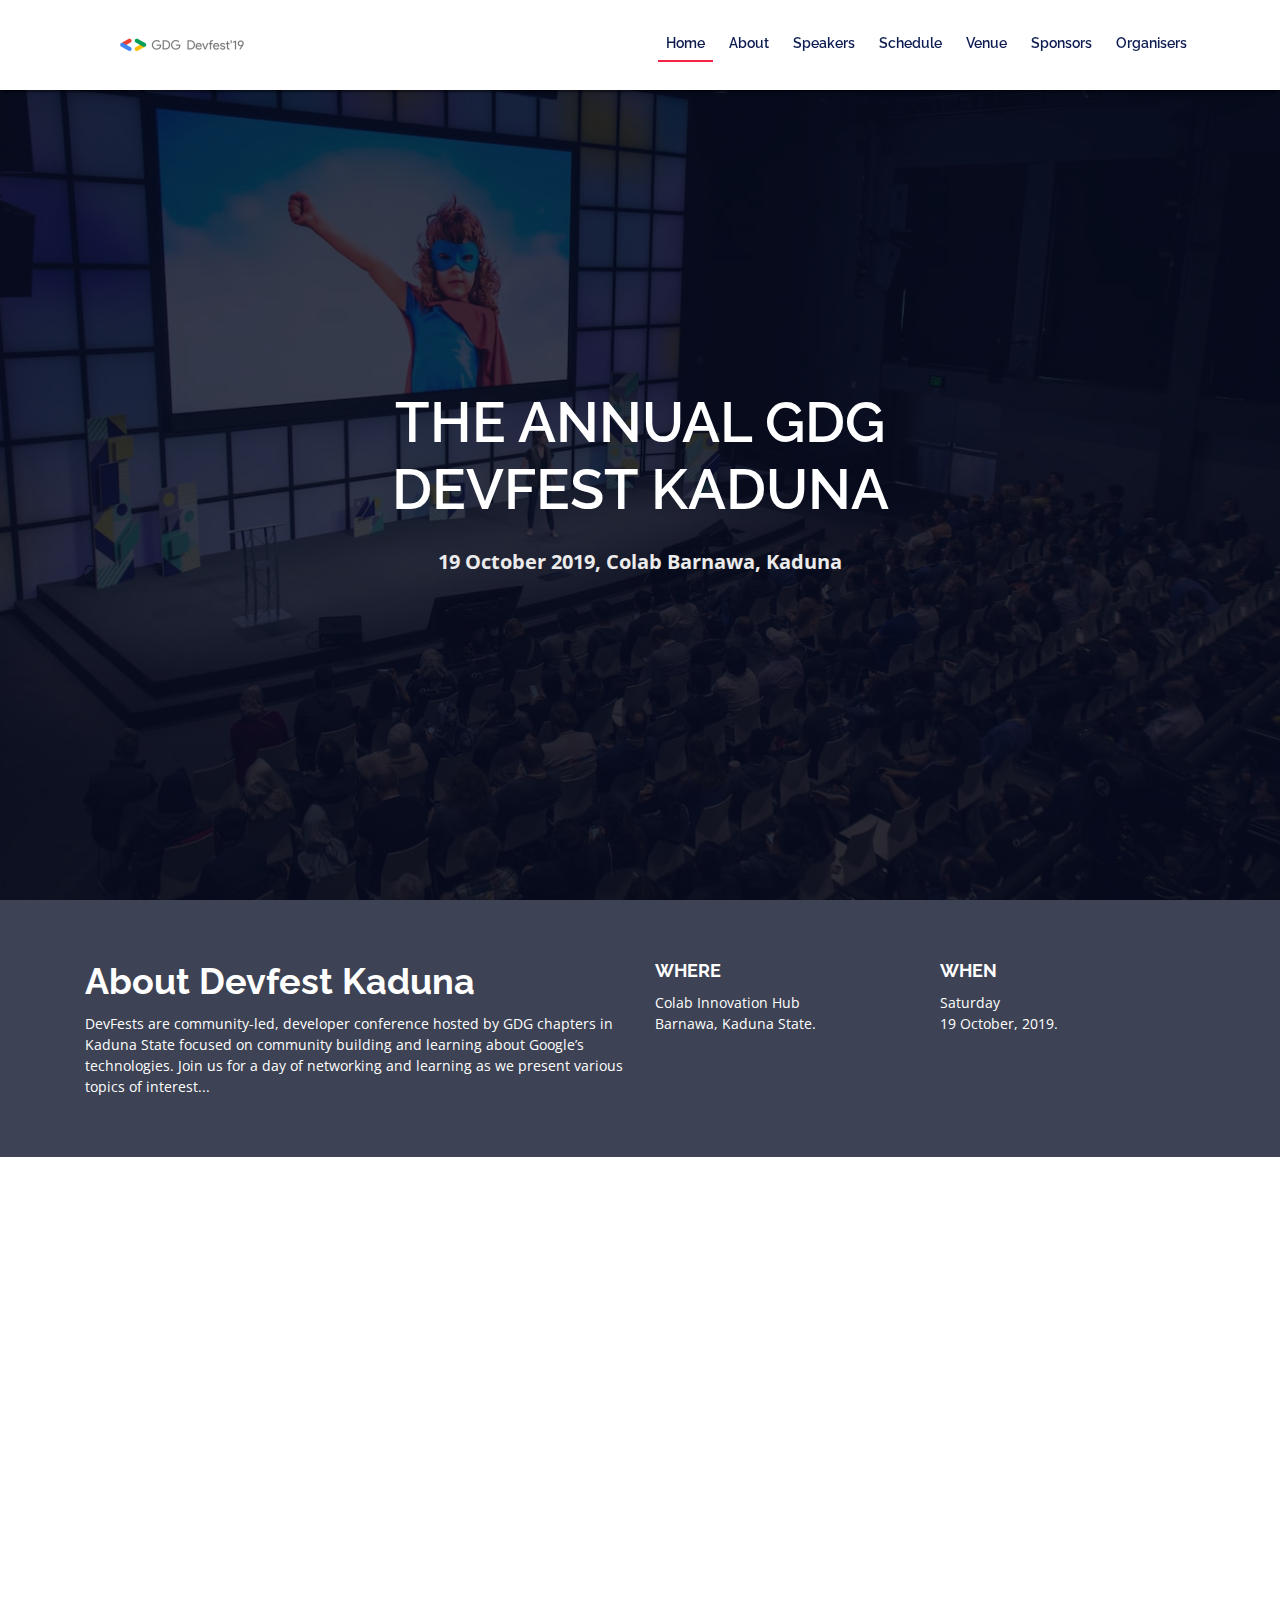
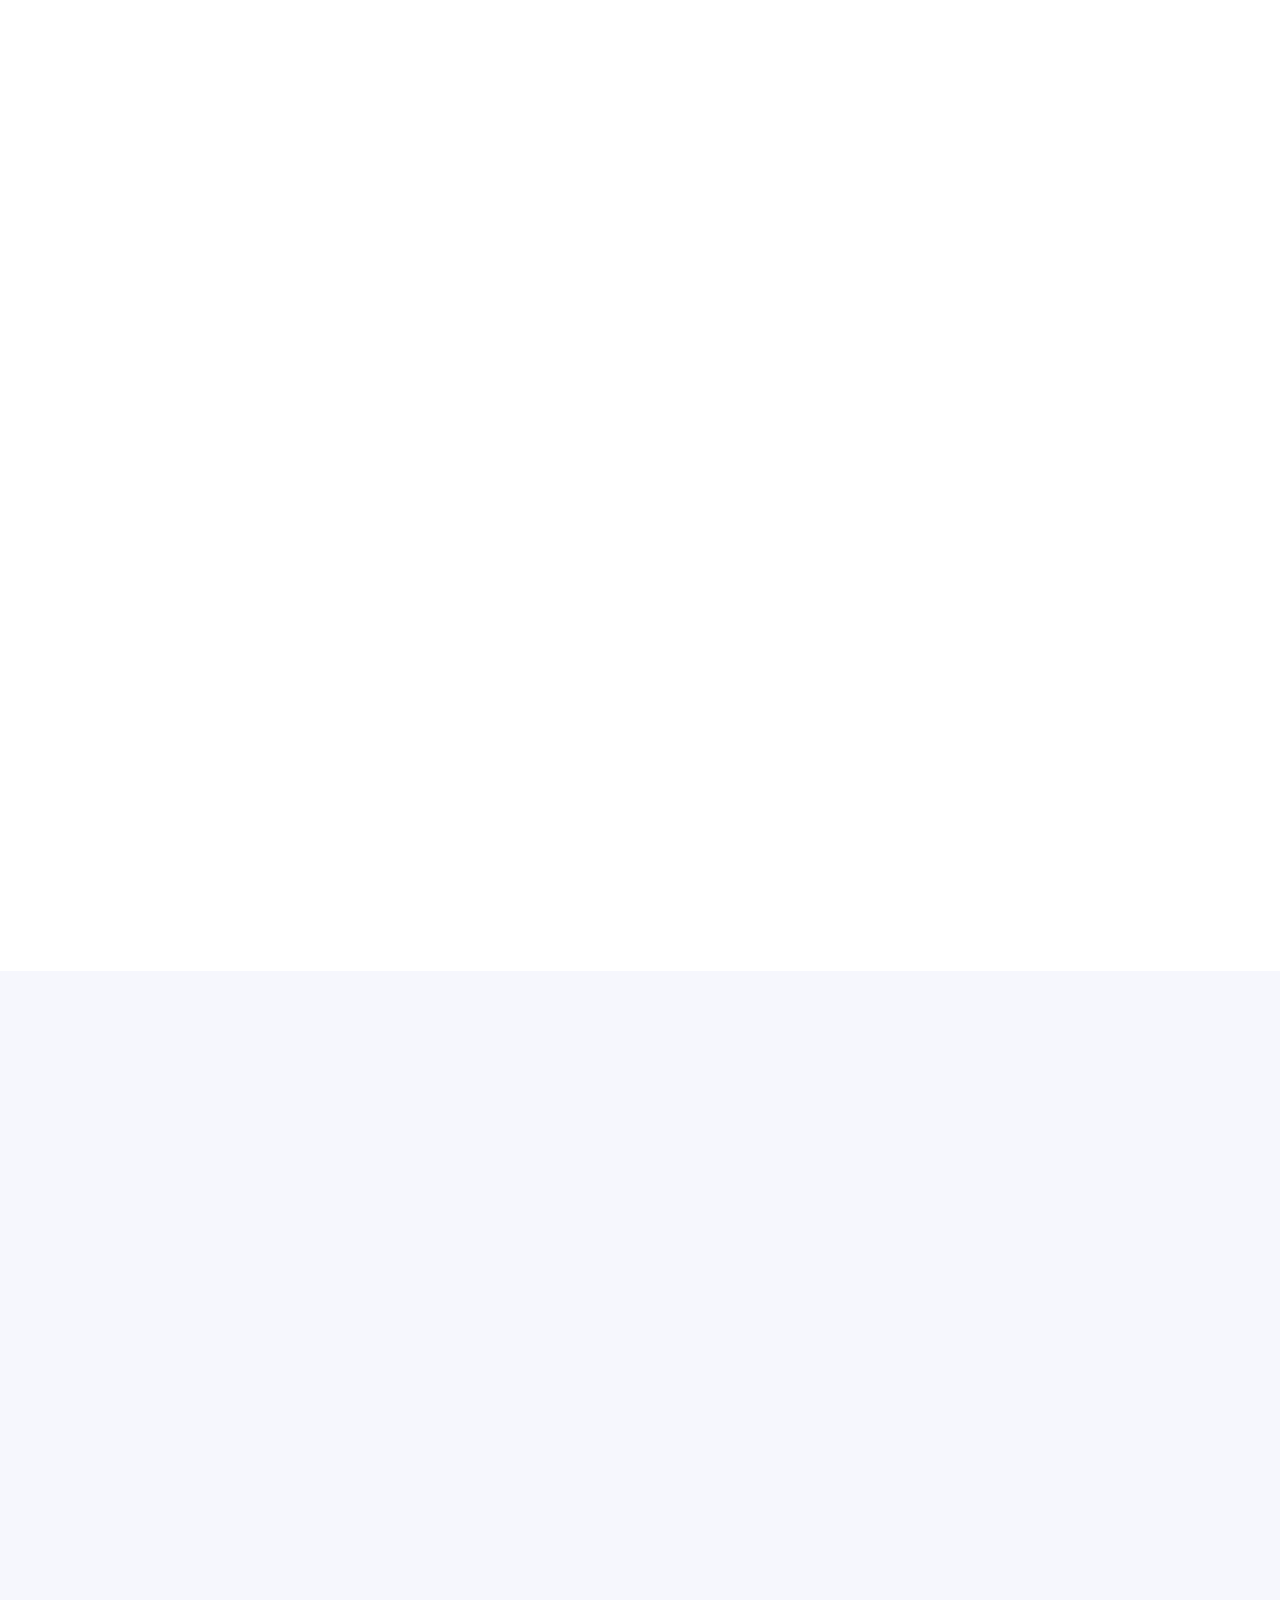
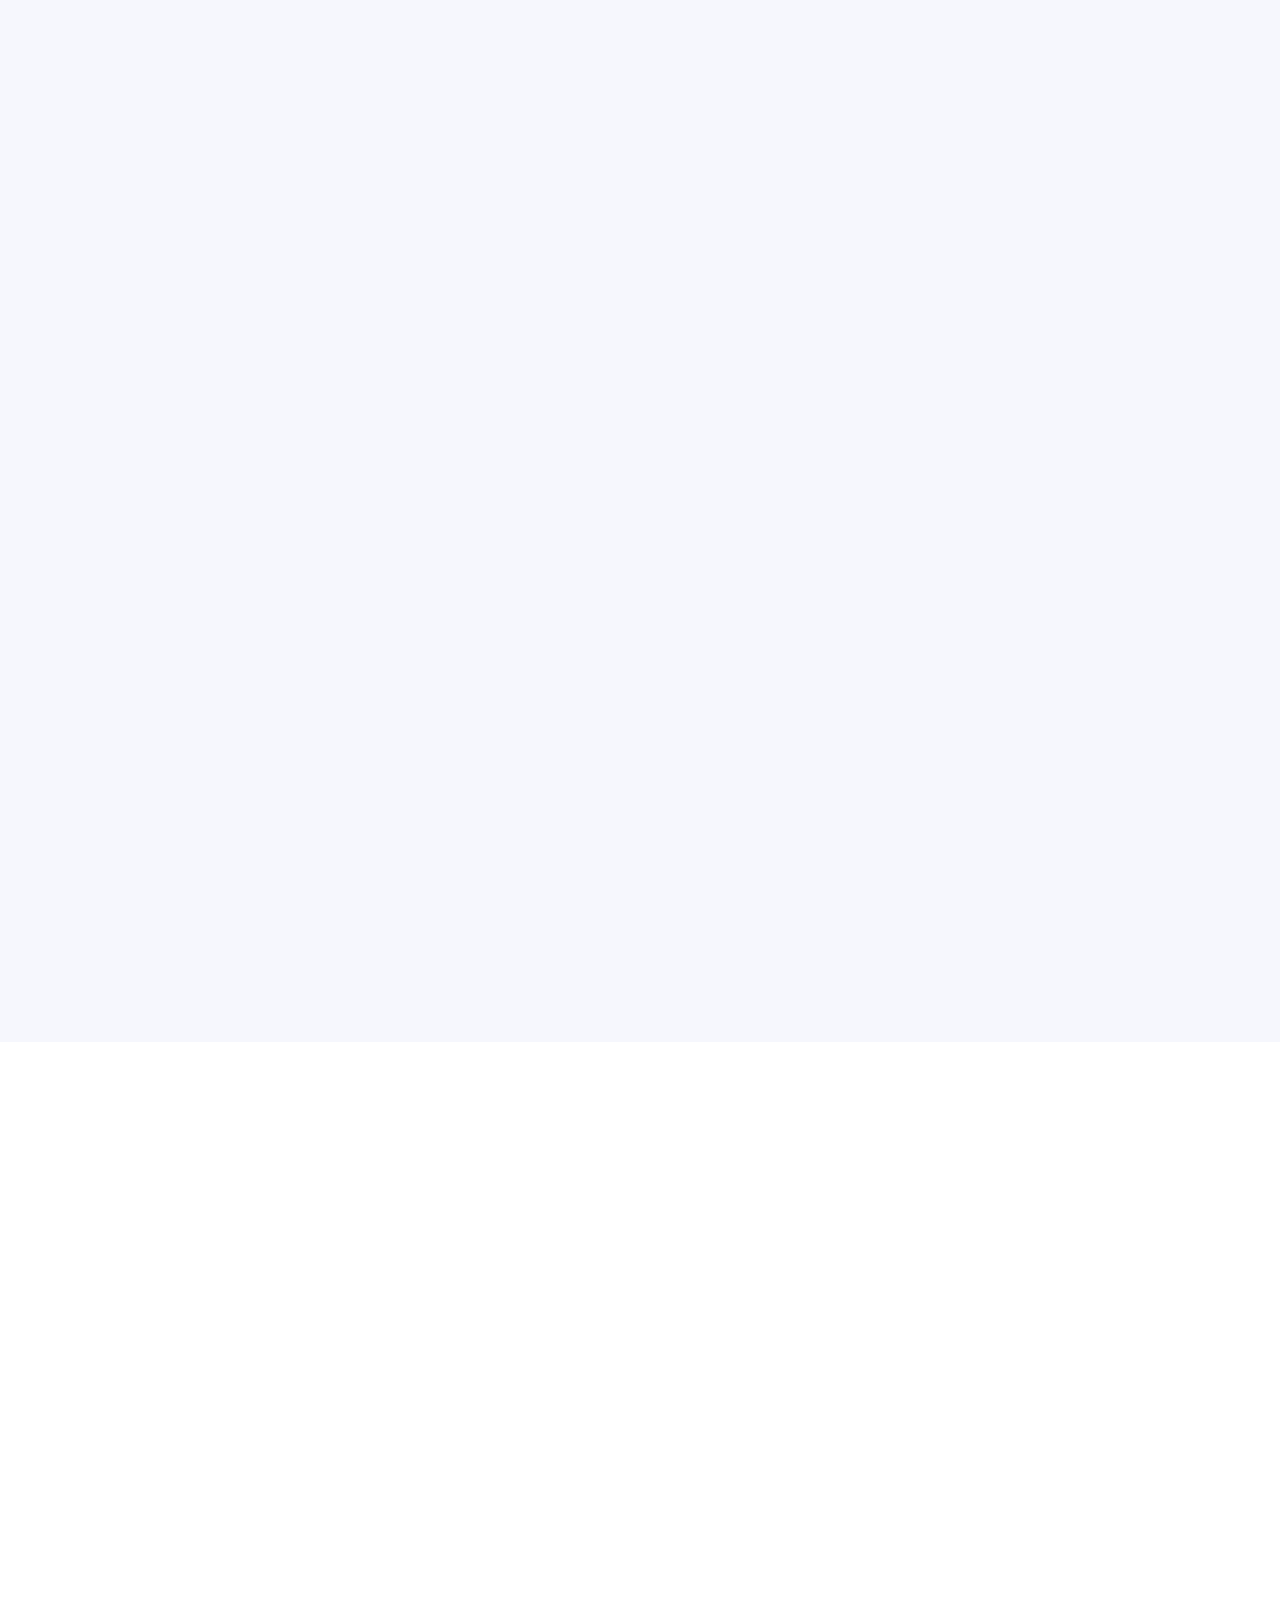
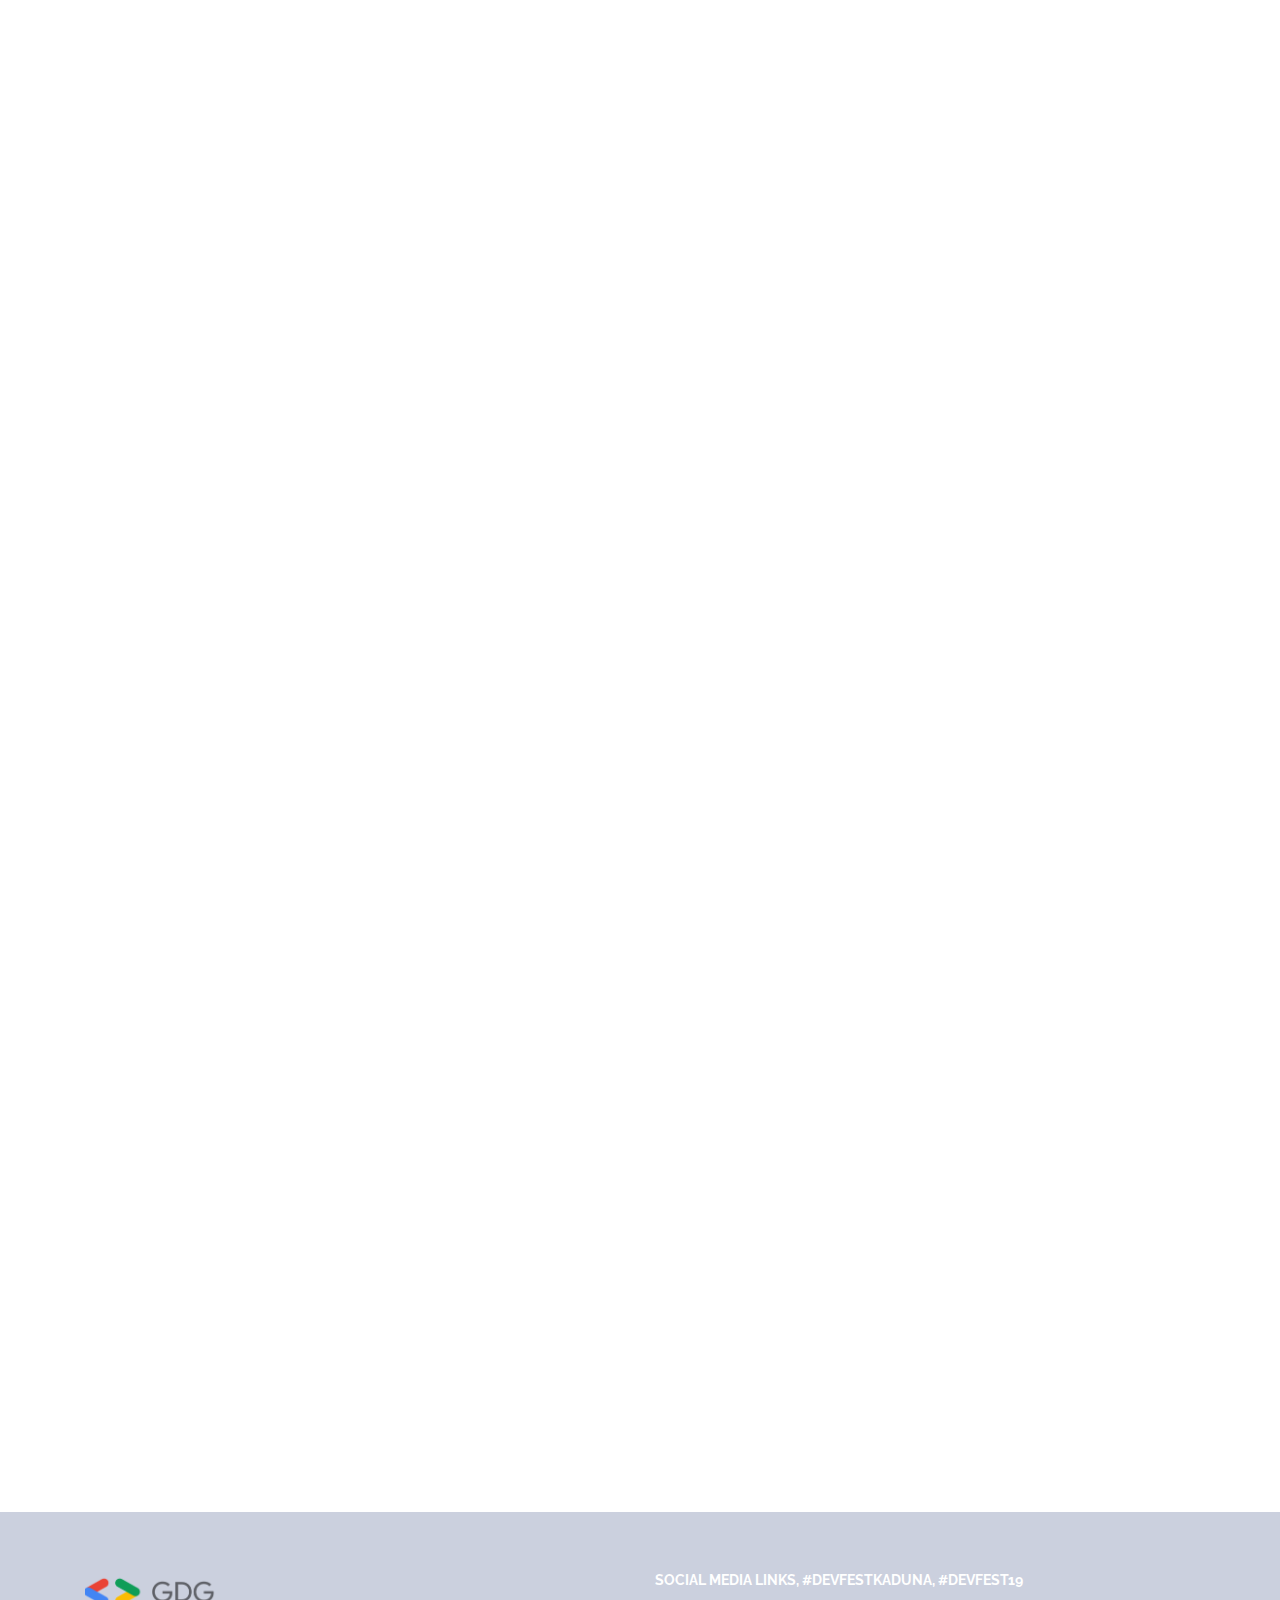
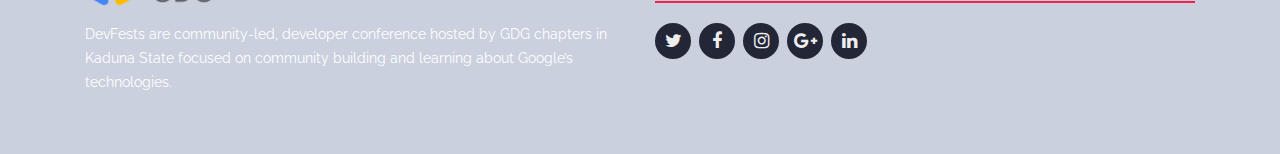
==== commit 54503744: "updated" ====
--- a/index.html
+++ b/index.html
@@ -52,7 +52,6 @@
           <li><a href="#venue">Venue</a></li>
           <li><a href="#sponsors">Sponsors</a></li>
           <li><a href="#organisers">Organisers</a></li>
-          <li class="reserve"><a href="https://www.meetup.com/GCDCKaduna/events/262393968/">Reserve a Seat</a></li>
         </ul>
       </nav><!-- #nav-menu-container -->
     </div>
@@ -65,9 +64,7 @@
     <div class="intro-container wow fadeIn">
       <h1 class="mb-4 pb-0">The Annual GDG<br> DEVFEST Kaduna</h1>
       <p class="mb-4 pb-0">19 October 2019, Colab Barnawa, Kaduna</p>
-      <a href="https://forms.gle/TFQgz3A8ySvVRJBF6" class="about-btn">Apply to speak</a>
-      <a href="https://www.meetup.com/GCDCKaduna/events/262393968/" class="about-btn">Reserve a Seat</a>
-    </div>
+         </div>
   </section>
 
   <main id="main">
@@ -103,103 +100,99 @@
       <div class="container">
         <div class="section-header">
           <h2>Event Speakers</h2>
-          <p>Best in class expert speakers who have extensive knowledge of the topic. All speakers are curated by the panel of experts.</p>
+          <p>World class expert speakers who have extensive knowledge of the topic. All speakers are curated by the panel of experts.</p>
           <div class=" row mt-4 justify-content-center">
-            <a href="https://forms.gle/TFQgz3A8ySvVRJBF6" class="about-btn">Apply to speak</a>
+           
           </div>
         </div>
 
         <div class="row">
           <div class="col-lg-4 col-md-6">
             <div class="speaker">
-              <img src="img/speakers/user_male.jpg" alt="Speaker 1" class="img-fluid">
-              <div class="details">
-                <h3><a href="speaker-details.html">Brenden Legros</a></h3>
-                <p>Quas alias incidunt</p>
-                <div class="social">
-                  <a href=""><i class="fa fa-twitter"></i></a>
-                  <a href=""><i class="fa fa-facebook"></i></a>
-                  <a href=""><i class="fa fa-google-plus"></i></a>
-                  <a href=""><i class="fa fa-linkedin"></i></a>
-                </div>
+              <img src="img/speakers/Abdulbasit.jpg" alt="Speaker 1" class="img-fluid">
+              <div class="details">
+                <h3><a href="#">AbdulBasit Kabir</a></h3>
+                <p>Building reliable software</p>
+                
               </div>
             </div>
           </div>
           <div class="col-lg-4 col-md-6">
             <div class="speaker">
-              <img src="img/speakers/user_male.jpg" alt="Speaker 2" class="img-fluid">
-              <div class="details">
-                <h3><a href="speaker-details.html">Hubert Hirthe</a></h3>
-                <p>Consequuntur odio aut</p>
-                <div class="social">
-                  <a href=""><i class="fa fa-twitter"></i></a>
-                  <a href=""><i class="fa fa-facebook"></i></a>
-                  <a href=""><i class="fa fa-google-plus"></i></a>
-                  <a href=""><i class="fa fa-linkedin"></i></a>
-                </div>
+              <img src="img/speakers/Demilade (1).jpg" alt="Speaker 2" class="img-fluid">
+              <div class="details">
+                <h3><a href="#">Demilade Agboola</a></h3>
+                <p>Building an object detection model with Tensorflow</p>
+                
               </div>
             </div>
           </div>
           <div class="col-lg-4 col-md-6">
             <div class="speaker">
-              <img src="img/speakers/user_female.jpg" alt="Speaker 3" class="img-fluid">
-              <div class="details">
-                <h3><a href="speaker-details.html">Cole Emmerich</a></h3>
-                <p>Fugiat laborum et</p>
-                <div class="social">
-                  <a href=""><i class="fa fa-twitter"></i></a>
-                  <a href=""><i class="fa fa-facebook"></i></a>
-                  <a href=""><i class="fa fa-google-plus"></i></a>
-                  <a href=""><i class="fa fa-linkedin"></i></a>
-                </div>
-              </div>
-            </div>
-          </div>
+              <img src="img/speakers/Farida Adamu (1).jpeg" alt="Speaker 3" class="img-fluid">
+              <div class="details">
+                <h3><a href="#">Farida Adamu</a></h3>
+                <p>How data is powering the ML revolution</p>
+                
+              </div>
+            </div>
+          </div>
+
           <div class="col-lg-4 col-md-6">
             <div class="speaker">
-              <img src="img/speakers/user_male.jpg" alt="Speaker 4" class="img-fluid">
-              <div class="details">
-                <h3><a href="speaker-details.html">Jack Christiansen</a></h3>
-                <p>Debitis iure vero</p>
-                <div class="social">
-                  <a href=""><i class="fa fa-twitter"></i></a>
-                  <a href=""><i class="fa fa-facebook"></i></a>
-                  <a href=""><i class="fa fa-google-plus"></i></a>
-                  <a href=""><i class="fa fa-linkedin"></i></a>
-                </div>
-              </div>
-            </div>
-          </div>
+              <img src="img/speakers/Emeka Boris Ama (1).jpeg" alt="Speaker 4" class="img-fluid">
+              <div class="details">
+                <h3><a href="#">Emeka Boris Ama</a></h3>
+                <p>Deploying ML Models on Google Platform</p>
+              </div>
+            </div>
+          </div>
+
+          
           <div class="col-lg-4 col-md-6">
             <div class="speaker">
-              <img src="img/speakers/user_female.jpg" alt="Speaker 5" class="img-fluid">
-              <div class="details">
-                <h3><a href="speaker-details.html">Alejandrin Littel</a></h3>
-                <p>Qui molestiae natus</p>
-                <div class="social">
-                  <a href=""><i class="fa fa-twitter"></i></a>
-                  <a href=""><i class="fa fa-facebook"></i></a>
-                  <a href=""><i class="fa fa-google-plus"></i></a>
-                  <a href=""><i class="fa fa-linkedin"></i></a>
-                </div>
-              </div>
-            </div>
-          </div>
+              <img src="img/speakers/Tim Olaleke (2).JPG" alt="Speaker 5" class="img-fluid">
+              <div class="details">
+                <h3><a href="#">Tim Olaleke</a></h3>
+                <p>Deploying serveless applications with Google Cloud</p>
+              </div>
+            </div>
+          </div>
+
+
           <div class="col-lg-4 col-md-6">
             <div class="speaker">
-              <img src="img/speakers/user_male.jpg" alt="Speaker 6" class="img-fluid">
-              <div class="details">
-                <h3><a href="speaker-details.html">Willow Trantow</a></h3>
-                <p>Non autem dicta</p>
-                <div class="social">
-                  <a href=""><i class="fa fa-twitter"></i></a>
-                  <a href=""><i class="fa fa-facebook"></i></a>
-                  <a href=""><i class="fa fa-google-plus"></i></a>
-                  <a href=""><i class="fa fa-linkedin"></i></a>
-                </div>
-              </div>
-            </div>
-          </div>
+              <img src="img/speakers/Umar Yusuf (1).jpeg" alt="Speaker 6" class="img-fluid">
+              <div class="details">
+                <h3><a href="#">Umar Yusuf</a></h3>
+                <p>Building an accessible web for everyone</p>
+              </div>
+            </div>
+          </div>
+
+<div class="col-lg-4 col-md-6">
+            <div class="speaker">
+              <img src="img/speakers/AbdulHakeem AbdulAleem.jpg" alt="Speaker 5" class="img-fluid">
+              <div class="details">
+                <h3><a href="#">AbdulHakeem AbdulAleem</a></h3>
+                <p>Resful Api development and best practices</p>
+              </div>
+            </div>
+          </div>
+
+
+          <div class="col-lg-4 col-md-6">
+            <div class="speaker">
+              <img src="img/speakers/Muhammad Abdulkadir.jpg" alt="Speaker 5" class="img-fluid">
+              <div class="details">
+                <h3><a href="#">Muhammad Abdulkadir</a></h3>
+                <p>JAVA & XML, an introduction</p>
+              </div>
+            </div>
+          </div>
+
+
+
         </div>
       </div>
 
@@ -246,7 +239,7 @@
                 <div class="speaker">
                   <img src="img/speakers/user.jpg" alt="Speaker name">
                 </div>
-                <h4>Keynote <span>Speaker name</span></h4>
+                <h4>Keynote <span>Peter Okukogwu</span></h4>
                 <p>Devfest Keynote.</p>
               </div>
             </div>
@@ -265,8 +258,8 @@
                 <div class="speaker">
                   <img src="img/speakers/user.jpg" alt="Speaker's name">
                 </div>
-                <h4>Topic of discussion. <span>Speaker's name</span></h4>
-                <p>Topic description...</p>
+                <h4>Building reliable software<span>AbdulBasit Kabir</span></h4>
+               
               </div>
             </div>
 
@@ -276,8 +269,7 @@
                 <div class="speaker">
                   <img src="img/speakers/user.jpg" alt="Speaker's name">
                 </div>
-                <h4>Topic of discussion. <span>Speaker's name</span></h4>
-                <p>Topic description...</p>
+                <h4>Building an object detection model with Tensorflow<span>Demilade Agboola</span></h4>
               </div>
             </div>
 
@@ -287,8 +279,8 @@
                 <div class="speaker">
                   <img src="img/speakers/user.jpg" alt="Speaker's name">
                 </div>
-                <h4>Topic of discussion.  <span>Speaker's name</span></h4>
-                <p>Topic description...</p>
+                <h4>How data is powering the ML revolution <span>Farida Adamu</span></h4>
+              
               </div>
             </div>
 
@@ -298,8 +290,8 @@
                 <div class="speaker">
                   <img src="img/speakers/user.jpg" alt="Speaker's name">
                 </div>
-                <h4>Topic of discussion.  <span>Speaker's name</span></h4>
-                <p>Topic description...</p>
+                <h4>Deploying ML Models on Google Platform  <span>Emeka Boris Ama</span></h4>
+                
               </div>
             </div>
 
@@ -309,8 +301,8 @@
                 <div class="speaker">
                   <img src="img/speakers/user.jpg" alt="Speaker's name">
                 </div>
-                <h4>Topic of discussion.  <span>Speaker's name</span></h4>
-                <p>Topic description...</p>
+                <h4>Deploying serveless applications with Google Cloud<span>Tim Olaleke</span></h4>
+
               </div>
             </div>
 
@@ -320,8 +312,8 @@
                 <div class="speaker">
                   <img src="img/speakers/user.jpg" alt="Speaker's name">
                 </div>
-                <h4>Topic of discussion.  <span>Speaker's name</span></h4>
-                <p>Topic description...</p>
+                <h4>Building an accessible web for everyone<span>Umar Yusuf</span></h4>
+              
               </div>
             </div>
 
@@ -331,10 +323,23 @@
                 <div class="speaker">
                   <img src="img/speakers/user.jpg" alt="Speaker's name">
                 </div>
-                <h4>Topic of discussion.  <span>Speaker's name</span></h4>
-                <p>Topic description...</p>
-              </div>
-            </div>
+                <h4>Resful Api development and best practices <span>AbdulHakeem AbdulAleem</span></h4>
+          
+              </div>
+            </div>
+
+
+ <div class="row schedule-item">
+              <div class="col-md-2"><time>02:00 PM</time></div>
+              <div class="col-md-10">
+                <div class="speaker">
+                  <img src="img/speakers/user.jpg" alt="Speaker's name">
+                </div>
+                <h4>JAVA & XML, an introduction <span>Muhammad Abdulkadir</span></h4>
+          
+              </div>
+            </div>
+
 
             <div class="row schedule-item">
               <div class="col-md-2"><time>02:30 PM</time></div>
@@ -446,17 +451,9 @@
 
         <div class="row no-gutters sponsors-wrap clearfix">
 
-          <div class="col-lg-4 col-md-4 col-xs-6">
-            <div class="sponsor-logo">
-              <img src="img/sponsors/googledevs.png" title="google developers"  class="img-fluid" alt="google logo">
-            </div>
-          </div>
-          
-          <div class="col-lg-4 col-md-4 col-xs-6">
-            <div class="sponsor-logo">
-              <img src="img/sponsors/payant-blue.png" title="payant"  class="img-fluid" alt="payant logo">
-            </div>
-          </div>
+          
+          
+         
         
           <div class="col-lg-4 col-md-4 col-xs-6">
             <div class="sponsor-logo">
@@ -464,17 +461,9 @@
             </div>
           </div>
           
-          <div class="col-lg-4 col-md-4 col-xs-6">
-            <div class="sponsor-logo">
-              <img src="img/sponsors/schoolmo.png" title="schoolmo"  class="img-fluid" alt="schoolmo logo">
-            </div>
-          </div>
-          
-          <div class="col-lg-4 col-md-4 col-xs-6">
-            <div class="sponsor-logo">
-              <img src="img/sponsors/villaria.png" title="villaria ventures" class="img-fluid" alt="Villaria Ventures logo">
-            </div>
-          </div>
+         
+          
+          
 
         </div>
 
@@ -523,7 +512,7 @@
                         <ul>
                           <li>Lost & Found: Will be located at the Conference Info Desk (Registration point) during event hours. 
                             Any items left overnight will be turned over to the Colab Personel.</li>
-                          <li>Lunch: Attendees are invited to have a lunch at one of the halls at Colab Innovation Hub.</li>
+                          <li>Launch: Attendees are invited to have a lunch at one of the halls at Colab Innovation Hub.</li>
                           <li>After Hours: some after hours info....</li>
                         </ul>
                       </p>
@@ -559,7 +548,7 @@
 
           <div class="col-lg-4 col-md-4 col-xs-6">
             <div class="organiser-logo">
-              <img src="img/organisers/cloudkd.png" class="img-fluid" alt="">
+              <img src="img/organisers/GDG Kaduna.png" class="img-fluid" alt="">
             </div>
           </div>
           
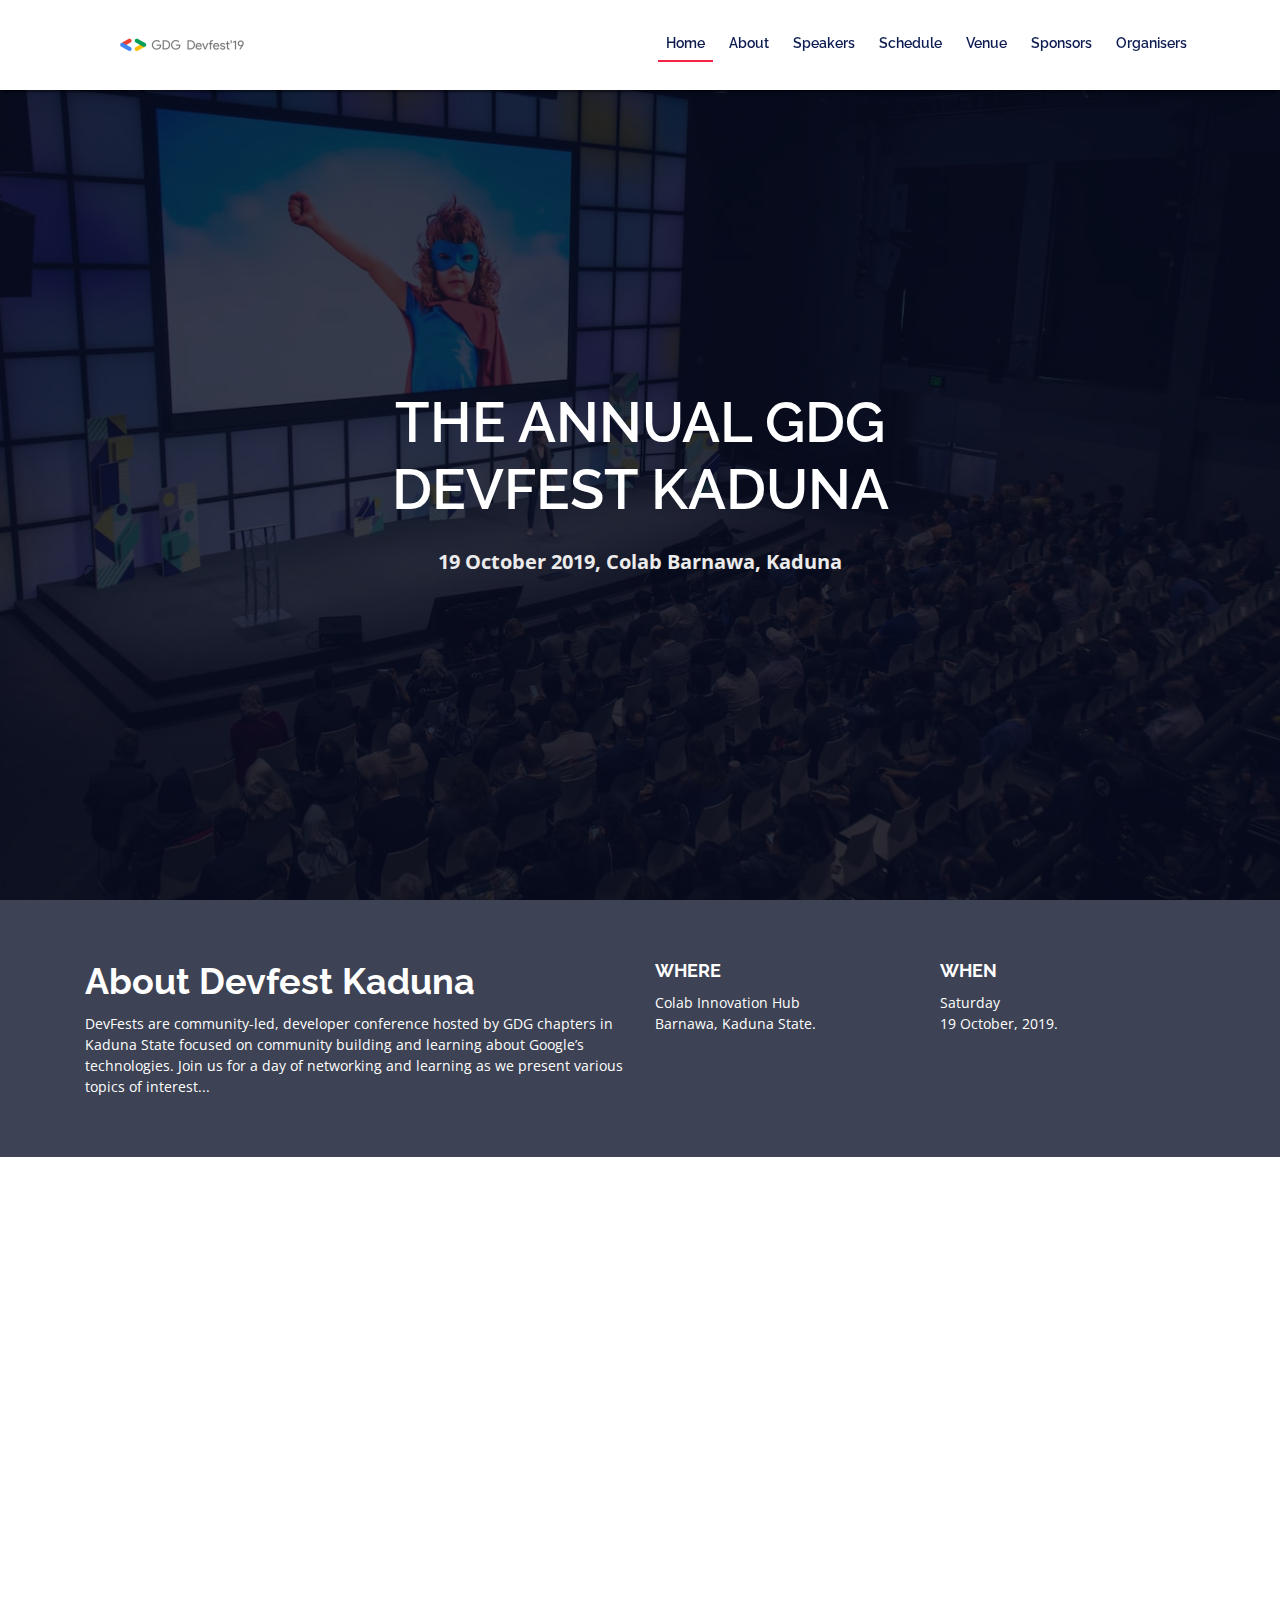
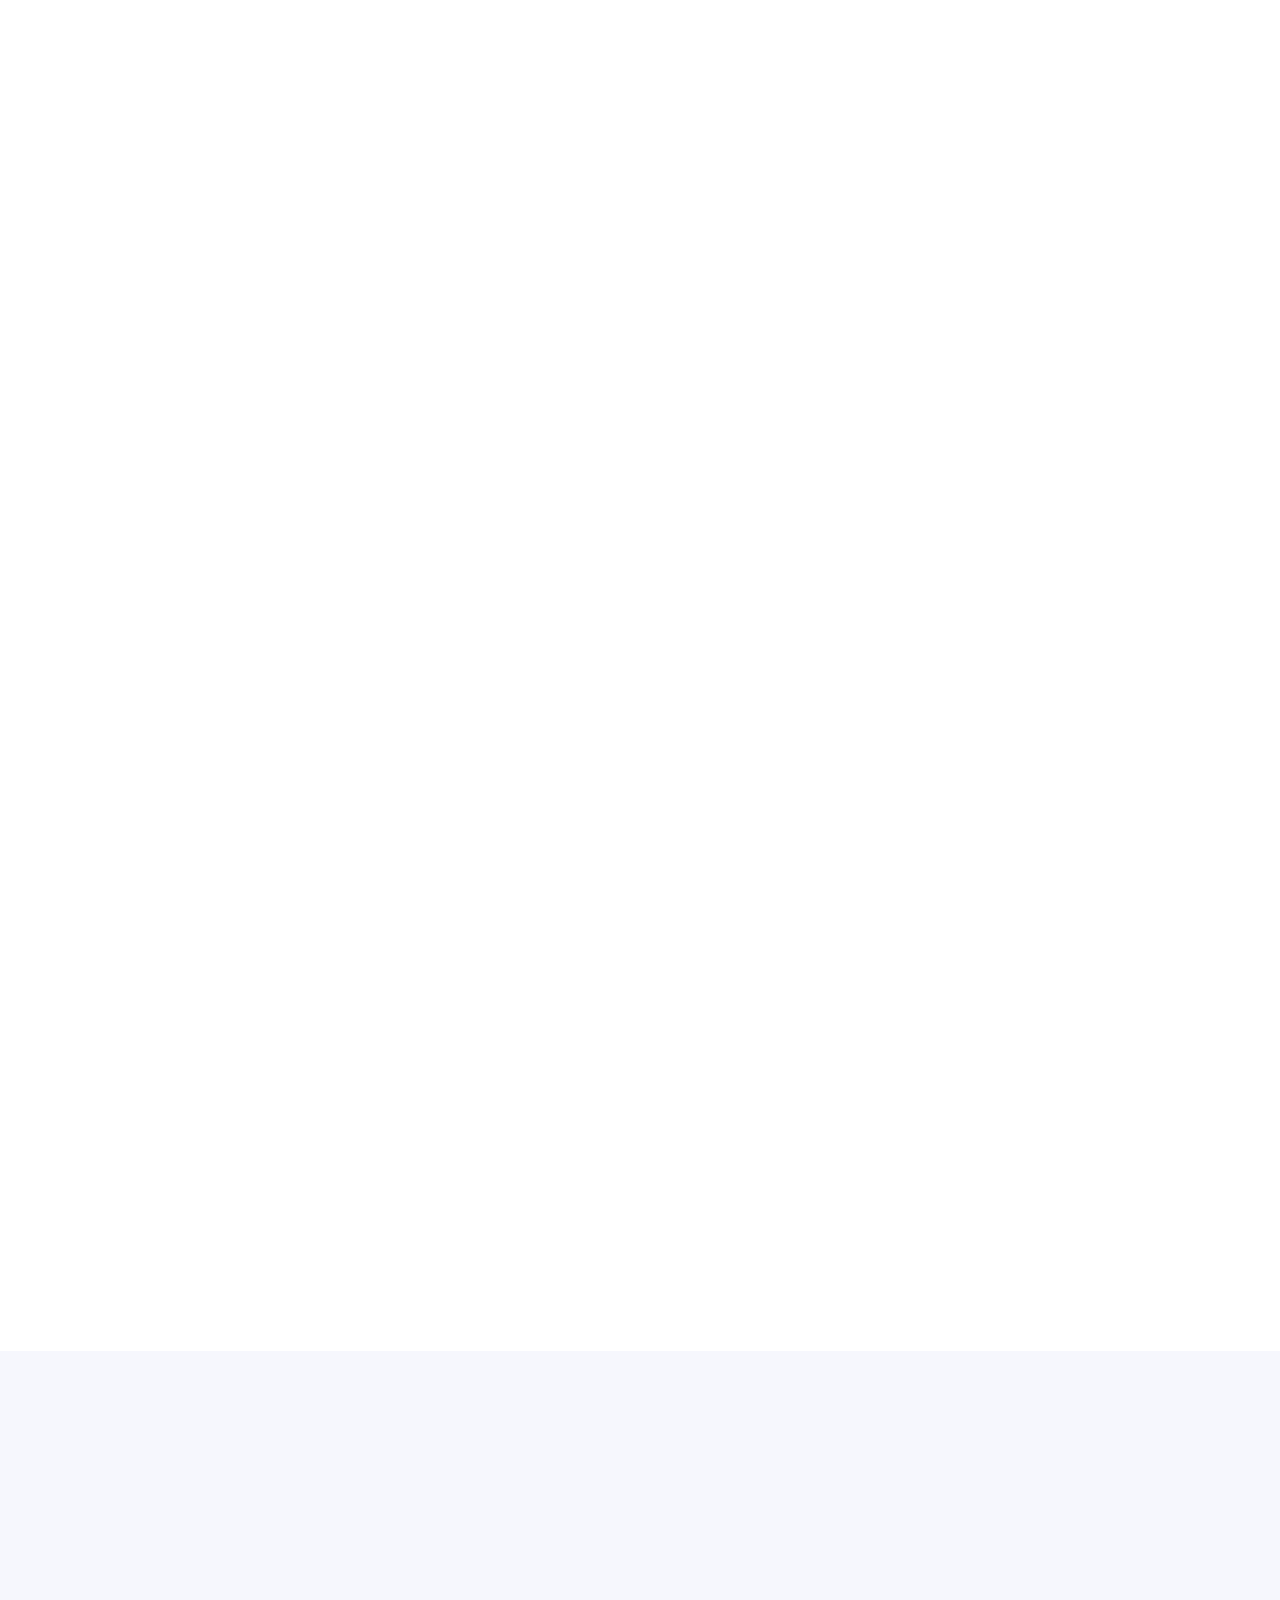
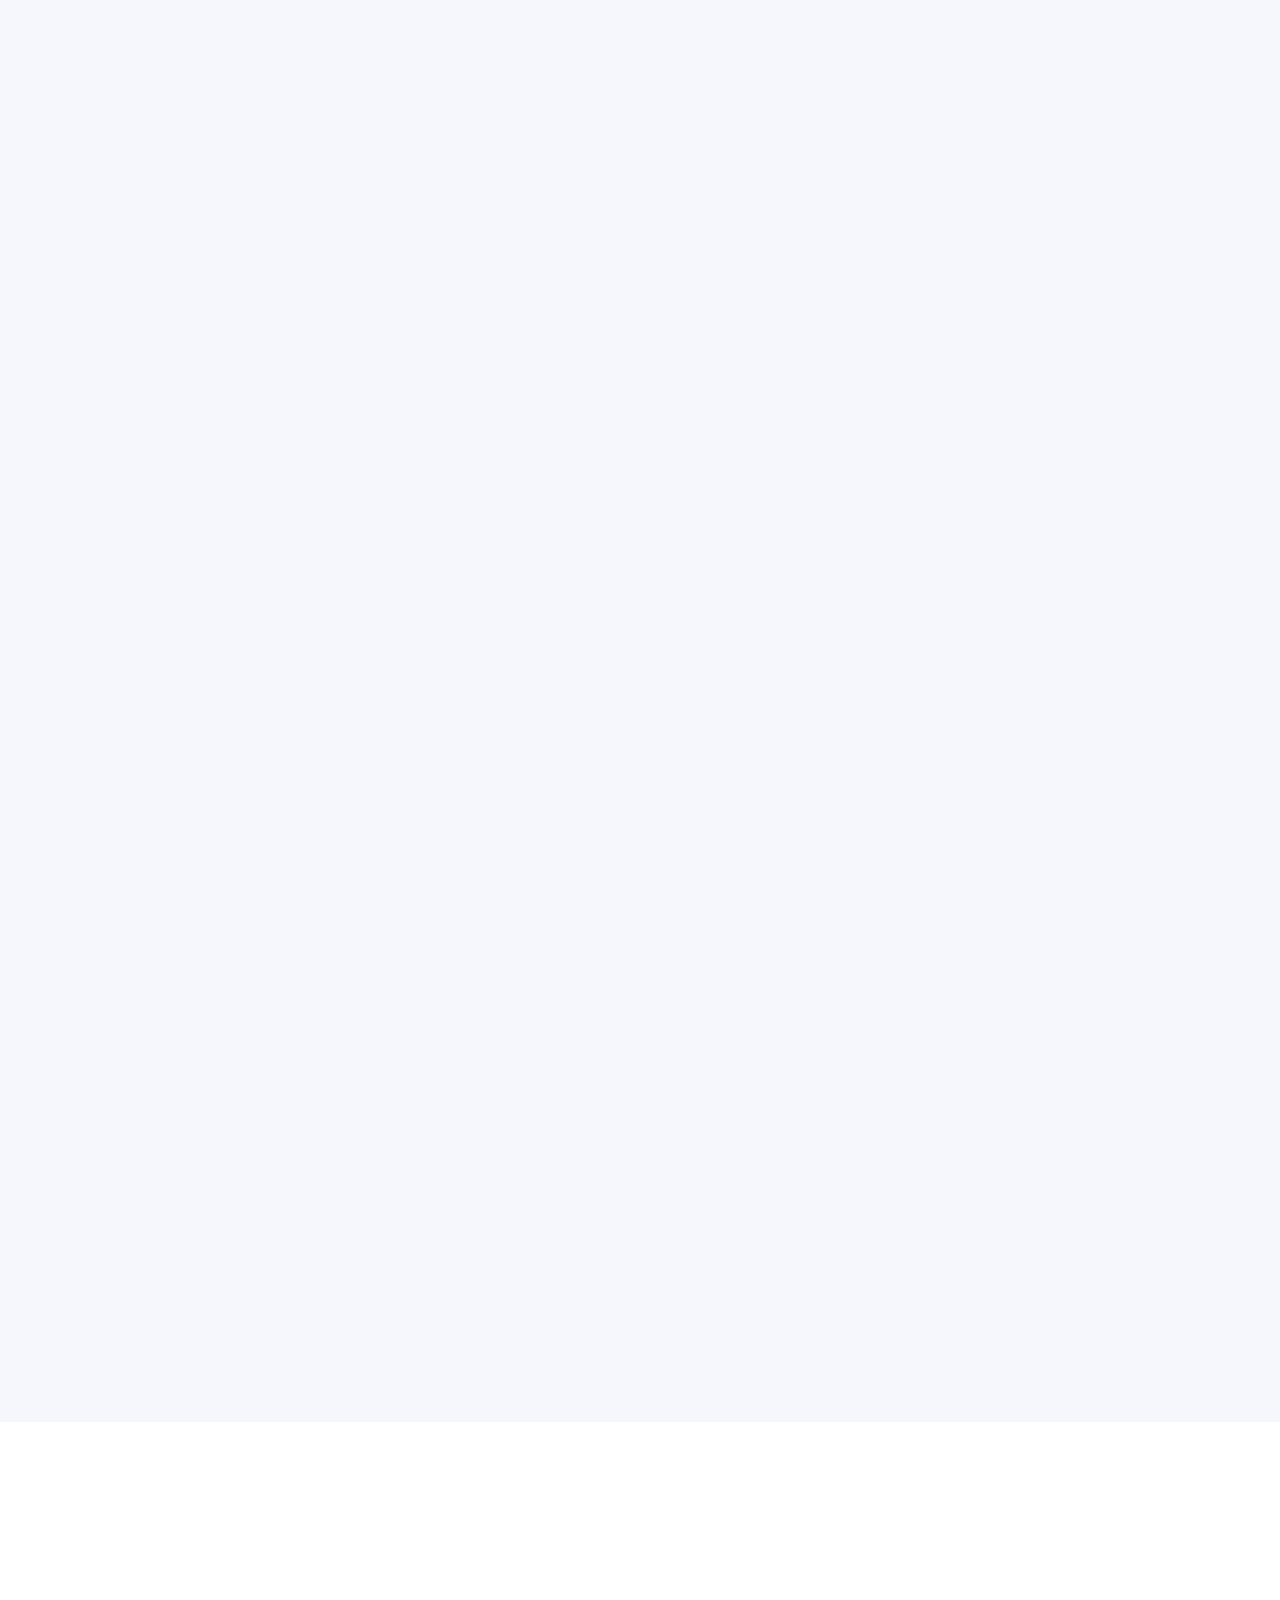
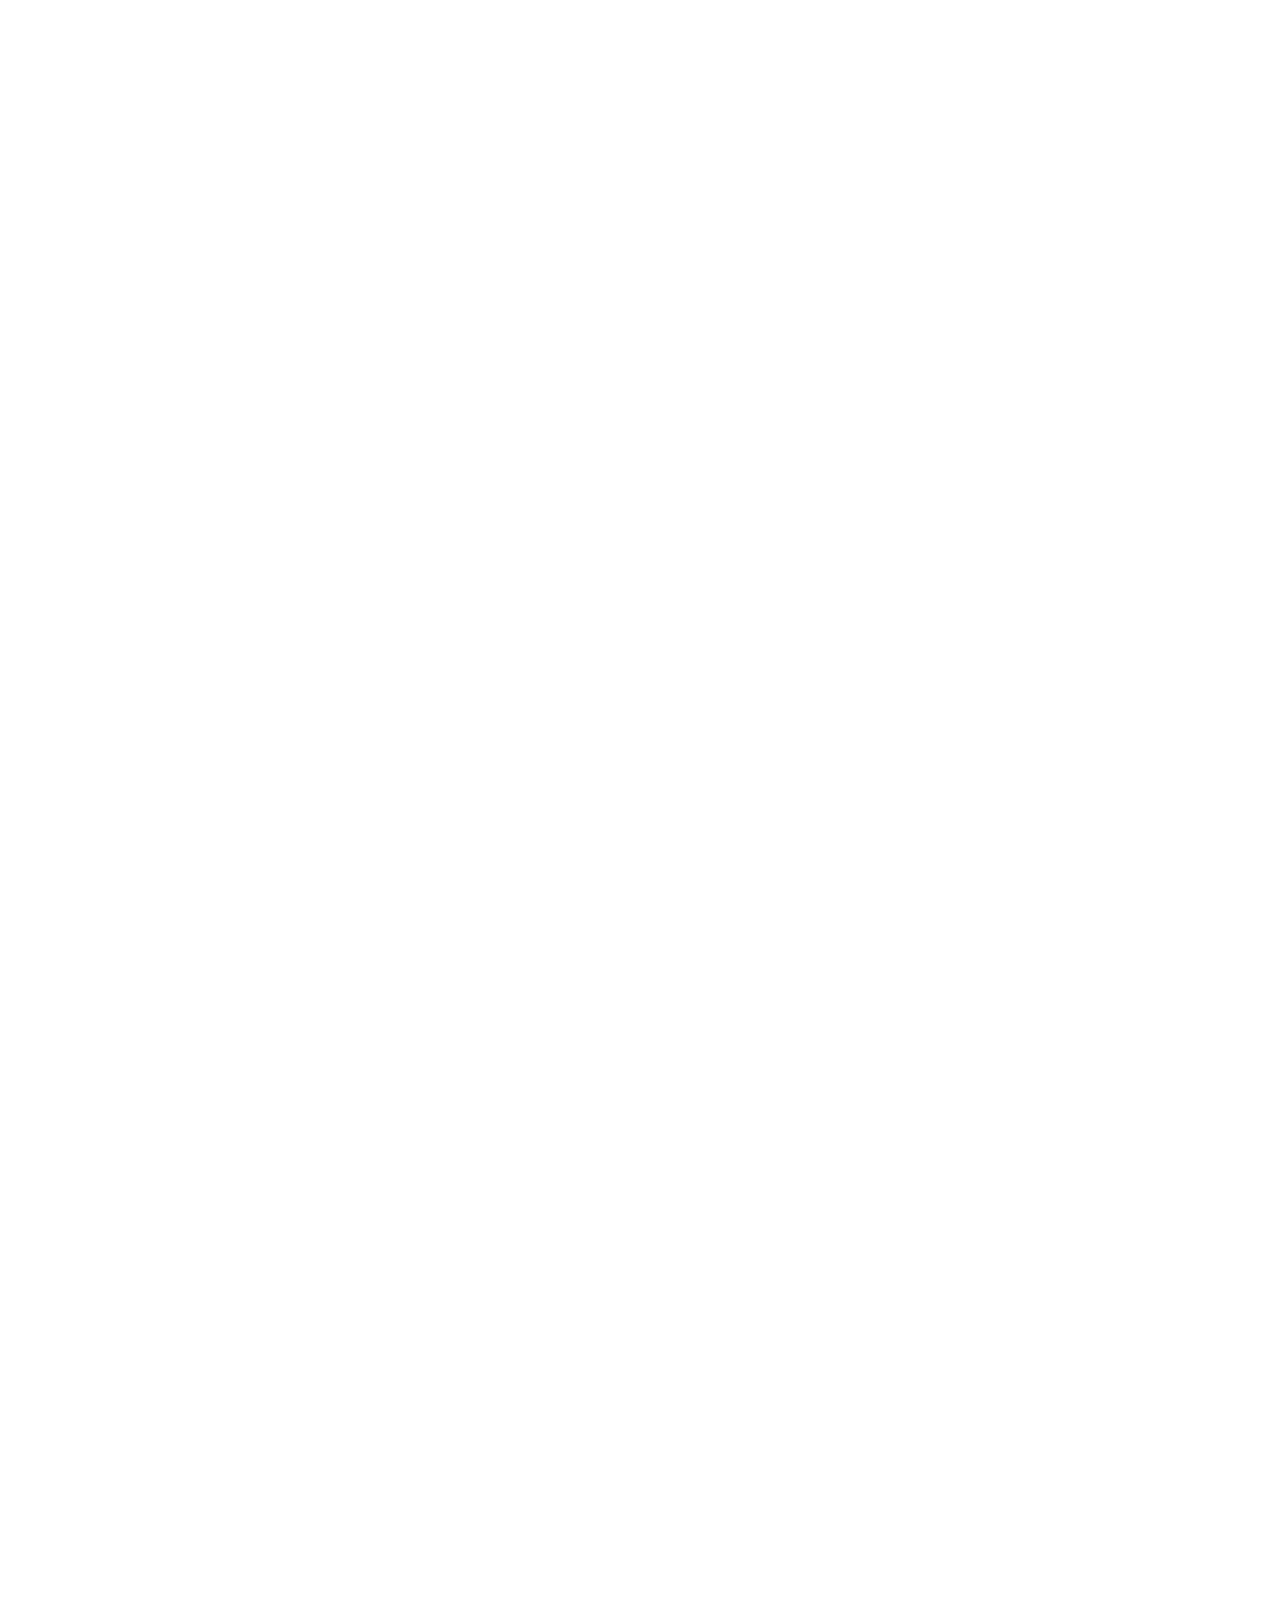
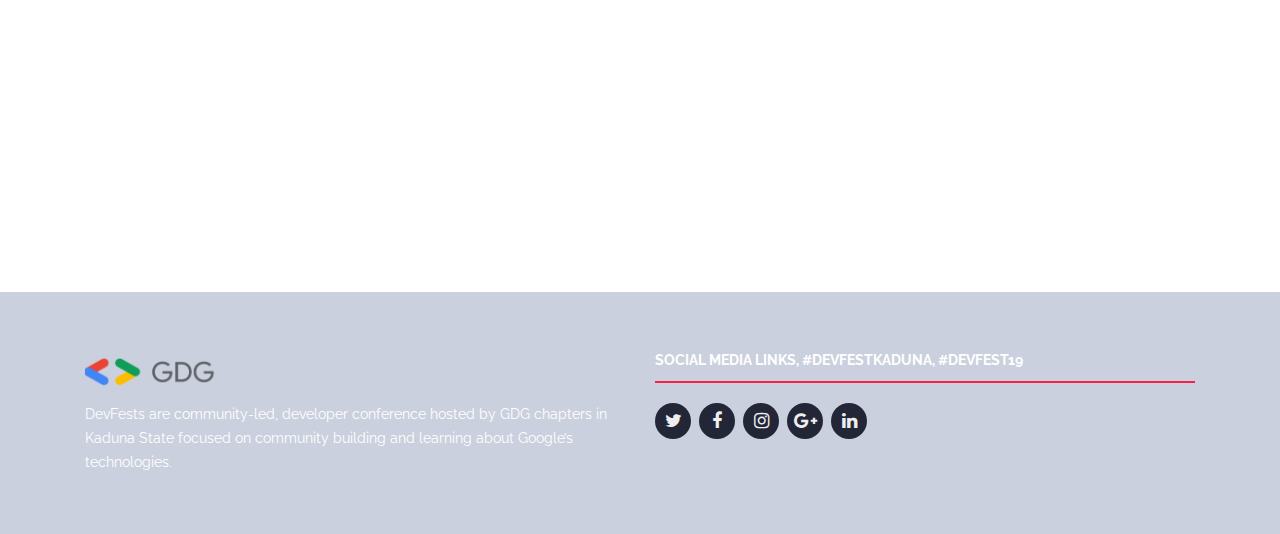
==== commit c615afc1: "Added new speaker" ====
--- a/index.html
+++ b/index.html
@@ -5,8 +5,8 @@
   <meta charset="utf-8">
   <title>Devfest - Kaduna 2019</title>
   <meta content="width=device-width, initial-scale=1.0" name="viewport">
-  <meta content="" name="keywords">
-  <meta content="" name="description">
+  <meta content="devfest, devfest19, googlecloud, google Cloud Kaduna, GDG, GDG Kafanchan, GDC Kaduna, DSC, DSC KASU, google developers, google developers group, colab, colab kaduna, devfest 2019, #devfest, #devfest19, #devfestkaduna" name="keywords">
+  <meta content="DevFest are community-led, annual developer conference hosted by GDG chapters in Kaduna State focused on community building and learning about Google’s technologies" name="description">
 
   <!-- Favicons -->
   <link href="img/favicon.png" rel="icon">
@@ -107,31 +107,44 @@
         </div>
 
         <div class="row">
-          <div class="col-lg-4 col-md-6">
-            <div class="speaker">
-              <img src="img/speakers/Abdulbasit.jpg" alt="Speaker 1" class="img-fluid">
-              <div class="details">
-                <h3><a href="#">AbdulBasit Kabir</a></h3>
+
+          <div class="col-lg-4 col-md-6">
+            <div class="speaker">
+              <img src="img/speakers/auwalms.jpg" alt="Auwal MS" class="img-fluid">
+              <div class="details">
+                <h3><a href="#!">Auwal MS</a></h3>
+                <p>Keynote Speaker</p>
+              </div>
+            </div>
+          </div>
+
+          <div class="col-lg-4 col-md-6">
+            <div class="speaker">
+              <img src="img/speakers/Abdulbasit.jpg" alt="AbdulBasit Kabir" class="img-fluid">
+              <div class="details">
+                <h3><a href="#!">AbdulBasit Kabir</a></h3>
                 <p>Building reliable software</p>
                 
               </div>
             </div>
           </div>
-          <div class="col-lg-4 col-md-6">
-            <div class="speaker">
-              <img src="img/speakers/Demilade (1).jpg" alt="Speaker 2" class="img-fluid">
-              <div class="details">
-                <h3><a href="#">Demilade Agboola</a></h3>
+
+          <div class="col-lg-4 col-md-6">
+            <div class="speaker">
+              <img src="img/speakers/Demilade (1).jpg" alt="Demilade Agboola" class="img-fluid">
+              <div class="details">
+                <h3><a href="#!">Demilade Agboola</a></h3>
                 <p>Building an object detection model with Tensorflow</p>
                 
               </div>
             </div>
           </div>
-          <div class="col-lg-4 col-md-6">
-            <div class="speaker">
-              <img src="img/speakers/Farida Adamu (1).jpeg" alt="Speaker 3" class="img-fluid">
-              <div class="details">
-                <h3><a href="#">Farida Adamu</a></h3>
+
+          <div class="col-lg-4 col-md-6">
+            <div class="speaker">
+              <img src="img/speakers/Farida Adamu (1).jpeg" alt="Farida Adamu" class="img-fluid">
+              <div class="details">
+                <h3><a href="#!">Farida Adamu</a></h3>
                 <p>How data is powering the ML revolution</p>
                 
               </div>
@@ -140,58 +153,63 @@
 
           <div class="col-lg-4 col-md-6">
             <div class="speaker">
-              <img src="img/speakers/Emeka Boris Ama (1).jpeg" alt="Speaker 4" class="img-fluid">
-              <div class="details">
-                <h3><a href="#">Emeka Boris Ama</a></h3>
+              <img src="img/speakers/Emeka Boris Ama (1).jpeg" alt="Emeka Boris Ama" class="img-fluid">
+              <div class="details">
+                <h3><a href="#!">Emeka Boris Ama</a></h3>
                 <p>Deploying ML Models on Google Platform</p>
               </div>
             </div>
           </div>
-
-          
-          <div class="col-lg-4 col-md-6">
-            <div class="speaker">
-              <img src="img/speakers/Tim Olaleke (2).JPG" alt="Speaker 5" class="img-fluid">
-              <div class="details">
-                <h3><a href="#">Tim Olaleke</a></h3>
+    
+          <div class="col-lg-4 col-md-6">
+            <div class="speaker">
+              <img src="img/speakers/Tim Olaleke (2).JPG" alt="Tim Olaleke" class="img-fluid">
+              <div class="details">
+                <h3><a href="#!">Tim Olaleke</a></h3>
                 <p>Deploying serveless applications with Google Cloud</p>
               </div>
             </div>
           </div>
 
-
-          <div class="col-lg-4 col-md-6">
-            <div class="speaker">
-              <img src="img/speakers/Umar Yusuf (1).jpeg" alt="Speaker 6" class="img-fluid">
-              <div class="details">
-                <h3><a href="#">Umar Yusuf</a></h3>
+          <div class="col-lg-4 col-md-6">
+            <div class="speaker">
+              <img src="img/speakers/Umar Yusuf (1).jpeg" alt="Umar Yusuf" class="img-fluid">
+              <div class="details">
+                <h3><a href="#!">Umar Yusuf</a></h3>
                 <p>Building an accessible web for everyone</p>
               </div>
             </div>
           </div>
 
-<div class="col-lg-4 col-md-6">
-            <div class="speaker">
-              <img src="img/speakers/AbdulHakeem AbdulAleem.jpg" alt="Speaker 5" class="img-fluid">
-              <div class="details">
-                <h3><a href="#">AbdulHakeem AbdulAleem</a></h3>
+          <div class="col-lg-4 col-md-6">
+            <div class="speaker">
+              <img src="img/speakers/AbdulHakeem AbdulAleem.jpg" alt="AbdulHakeem AbdulAleem" class="img-fluid">
+              <div class="details">
+                <h3><a href="#!">AbdulHakeem AbdulAleem</a></h3>
                 <p>Resful Api development and best practices</p>
               </div>
             </div>
           </div>
 
-
-          <div class="col-lg-4 col-md-6">
-            <div class="speaker">
-              <img src="img/speakers/Muhammad Abdulkadir.jpg" alt="Speaker 5" class="img-fluid">
-              <div class="details">
-                <h3><a href="#">Muhammad Abdulkadir</a></h3>
+          <div class="col-lg-4 col-md-6">
+            <div class="speaker">
+              <img src="img/speakers/Muhammad Abdulkadir.jpg" alt="Muhammad Abdulkadir" class="img-fluid">
+              <div class="details">
+                <h3><a href="#!">Muhammad Abdulkadir</a></h3>
                 <p>JAVA & XML, an introduction</p>
               </div>
             </div>
           </div>
 
-
+          <div class="col-lg-4 col-md-6">
+            <div class="speaker">
+              <img src="img/speakers/jeremiah.jpeg" alt="Jeremiah Jacob" class="img-fluid">
+              <div class="details">
+                <h3><a href="#!">Jeremiah Jacob</a></h3>
+                <p>Flutter Taking Over</p>
+              </div>
+            </div>
+          </div>
 
         </div>
       </div>
@@ -329,7 +347,7 @@
             </div>
 
 
- <div class="row schedule-item">
+            <div class="row schedule-item">
               <div class="col-md-2"><time>02:00 PM</time></div>
               <div class="col-md-10">
                 <div class="speaker">
@@ -451,20 +469,24 @@
 
         <div class="row no-gutters sponsors-wrap clearfix">
 
-          
-          
+          <div class="col-lg-4 col-md-4 col-xs-6">
+            <div class="sponsor-logo">
+              <img src="img/sponsors/googledevs.png" title="google developers"  class="img-fluid" alt="google developers">
+            </div>
+          </div>
          
-        
           <div class="col-lg-4 col-md-4 col-xs-6">
             <div class="sponsor-logo">
               <img src="img/sponsors/colab.png" title="colab kaduna"  class="img-fluid" alt="colab logo">
             </div>
           </div>
+
+          <div class="col-lg-4 col-md-4 col-xs-6">
+            <div class="sponsor-logo">
+              <img src="img/sponsors/villaria.png" title="villaria ventures"  class="img-fluid" alt="villaria venture">
+            </div>
+          </div>
           
-         
-          
-          
-
         </div>
 
       </div>
@@ -560,7 +582,7 @@
           
           <div class="col-lg-4 col-md-4 col-xs-6">
             <div class="organiser-logo">
-              <img src="img/organisers/dsckasu.png" class="img-fluid" alt="">
+              <img src="img/organisers/kasulogo.png" class="img-fluid" alt="">
             </div>
           </div>
           
